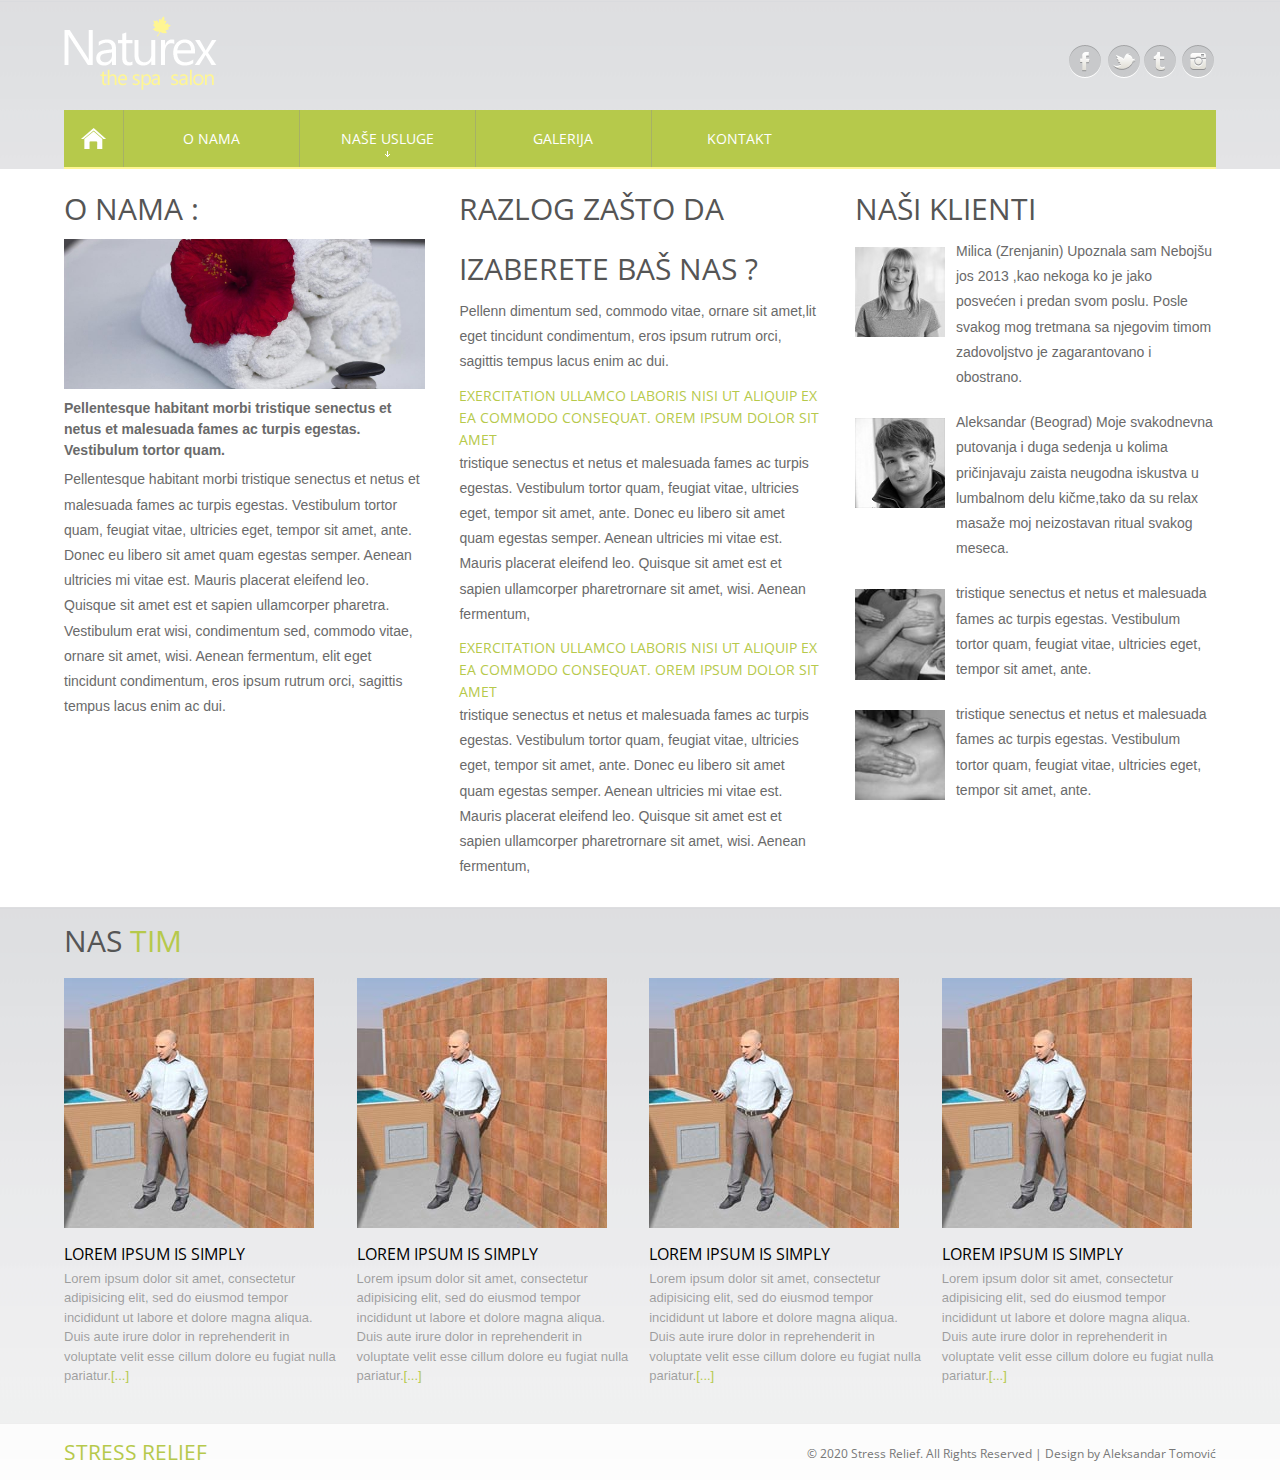
==== about.html @ c56e04c1 "ponovo" ====
<!DOCTYPE HTML>
<html>
	<head>
		<title>Stress Relief personal massager Nebo</title>
		<link href="css/style.css" rel="stylesheet" type="text/css"  media="all" />
		<link href='https://fonts.googleapis.com/css?family=Open+Sans' rel='stylesheet' type='text/css'>
		<link rel="stylesheet" href="css/superfish.css" media="screen">
		<script src="js/jquery.js"></script>
		<script src="js/superfish.js"></script>
		<script type="text/javascript" src="js/move-top.js"></script>
		<script type="text/javascript" src="js/jquery.easing.min.js"></script>
		<script>
		(function($){ //create closure so we can safely use $ as alias for jQuery
			$(document).ready(function(){
				// initialise plugin
				var example = $('#example').superfish({
					//add options here if required
				});
				// buttons to demonstrate Superfish's public methods
				$('.destroy').on('click', function(){
					example.superfish('destroy');
				});
				$('.init').on('click', function(){
					example.superfish();
				});
				$('.open').on('click', function(){
					example.children('li:first').superfish('show');
				});
				$('.close').on('click', function(){
					example.children('li:first').superfish('hide');
				});
			});
		})(jQuery);
		</script>
	</head>
	<body>
		<!---start-wrap---->
		<div class="wrap">
			<!---start-header---->
			<div class="header">
				<div class="logo">
					<a href="index.html"><img src="images/logo.png" title="Stress Relief" /></a>
				</div>
				<div class="top-social-icons">
					<ul>
						<li><a class="icon1" href="#"> </a></li>
						<li><a class="icon2" href="#"> </a></li>
						<li><a class="icon3" href="#"> </a></li>
						<li><a class="icon4" href="#"> </a></li>
					</ul>
				</div>
				<div class="clear"> </div>
			</div>
			<div class="clear"> </div>
			<!---End-header---->
			<!---start-top-nav---->
			<div class="top-nav">
						<ul class="sf-menu sf-menu2" id="example">
							<li  class="current home">
							<a href="index.html"></a>
						</li>
						<li class="active">
							<a href="about.html">O nama</a>
						</li>
						<li>
							<a class="direct" href="services.html">Naše usluge</a>
							<ul>
								<li>
									<a href="#">electronic</a>
								</li>
								<li class="current">
									<a href="#">typesetting</a>
									<ul>
										<li class="current"><a href="#">printin</a></li>
										<li><a href="#">typesetting</a></li>
										<li><a href="#">scrambled</a></li>
										<li><a href="#">specimen book</a></li>
										<li><a href="#">electronic typesetting</a></li>
									</ul>
								</li>
								<li>
									<a href="#">specimen book</a>
									<ul>
										<li><a href="#">scrambled</a></li>
										<li><a href="#">specimen book</a></li>
										<li><a href="#">electronic typesetting</a></li>
									</ul>
								</li>
								<li>
									<a href="#">scrambled</a>
									<ul>
										<li><a href="#">scrambled</a></li>
										<li><a href="#">specimen book</a></li>
										<li><a href="#">electronic typesetting</a></li>
									</ul>
								</li>
							</ul>
						</li>
						<li>
							<a href="gallery.html">Galerija</a>
						</li>
						<li>
							<a href="contact.html">Kontakt</a>
						</li>	
						<div class="clear"> </div>
					</ul>
					</div>
					<div class="clear"> </div>
				</div>
				<!---End-header---->
			</div>
			<!---start-content----->
			<div class="content">
				<!---start-about----->
				<div class="about">
					<div class="wrap">
				<div class="about-grids">
					<div class="about-grid">
						<h3>O nama :</h3>
						<a href="#"><img src="images/slider1.jpg" title="about"></a>
						<span>Pellentesque habitant morbi tristique senectus et netus et malesuada fames ac turpis egestas. Vestibulum tortor quam.</span>
						<p>Pellentesque habitant morbi tristique senectus et netus et malesuada fames ac turpis egestas. Vestibulum tortor quam, feugiat vitae, ultricies eget, tempor sit amet, ante. Donec eu libero sit amet quam egestas semper. Aenean ultricies mi vitae est. Mauris placerat eleifend leo. Quisque sit amet est et sapien ullamcorper pharetra. Vestibulum erat wisi, condimentum sed, commodo vitae, ornare sit amet, wisi. Aenean fermentum, elit eget tincidunt condimentum, eros ipsum rutrum orci, sagittis tempus lacus enim ac dui.</p>
						
					</div>
					<div class="about-grid center-grid1">
						<h3>Razlog zašto da izaberete baš nas ?</h3>
						<p>Pellenn dimentum sed, commodo vitae, ornare sit amet,lit eget tincidunt condimentum, eros ipsum rutrum orci, sagittis tempus lacus enim ac dui.</p>
						<label>exercitation ullamco laboris nisi ut aliquip ex ea commodo consequat. orem ipsum dolor sit amet</label>
						<p>tristique senectus et netus et malesuada fames ac turpis egestas. Vestibulum tortor quam, feugiat vitae, ultricies eget, tempor sit amet, ante. Donec eu libero sit amet quam egestas semper. Aenean ultricies mi vitae est. Mauris placerat eleifend leo. Quisque sit amet est et sapien ullamcorper pharetrornare sit amet, wisi. Aenean fermentum,</p>
						<label>exercitation ullamco laboris nisi ut aliquip ex ea commodo consequat. orem ipsum dolor sit amet</label>
						<p>tristique senectus et netus et malesuada fames ac turpis egestas. Vestibulum tortor quam, feugiat vitae, ultricies eget, tempor sit amet, ante. Donec eu libero sit amet quam egestas semper. Aenean ultricies mi vitae est. Mauris placerat eleifend leo. Quisque sit amet est et sapien ullamcorper pharetrornare sit amet, wisi. Aenean fermentum,</p>
					</div>
					<div class="about-grid last-grid1">
						<h3>Naši Klienti</h3>
						<div class="about-team">
							<div class="client">
								<div class="about-team-left">
									<a href="#"><img src="images/c4.jpg" title="client-name"></a>
								</div>
								<div class="about-team-right">
									<p>Milica (Zrenjanin) Upoznala sam Nebojšu jos 2013 ,kao nekoga ko je jako posvećen i predan svom poslu. Posle svakog mog tretmana sa njegovim timom zadovoljstvo je  zagarantovano i obostrano.</p>
								</div>
								<div class="clear"> </div>
							</div>
							<div class="client">
								<div class="about-team-left">
									<a href="#"><img src="images/c3.jpg" title="client-name"></a>
								</div>
								<div class="about-team-right">
									<p>Aleksandar (Beograd) Moje svakodnevna putovanja i duga sedenja u kolima pričinjavaju zaista neugodna iskustva u lumbalnom delu kičme,tako da su relax masaže moj neizostavan ritual svakog meseca.</p>
								</div>
								<div class="clear"> </div>
							</div>
							<div class="client">
								<div class="about-team-left">
									<a href="#"><img src="images/c1.jpg" title="client-name"></a>
								</div>
								<div class="about-team-right">
									<p>tristique senectus et netus et malesuada fames ac turpis egestas. Vestibulum tortor quam, feugiat vitae, ultricies eget, tempor sit amet, ante.</p>
								</div>
								<div class="clear"> </div>
							</div>
							<div class="client">
								<div class="about-team-left">
									<a href="#"><img src="images/c2.jpg" title="client-name"></a>
								</div>
								<div class="about-team-right">
									<p>tristique senectus et netus et malesuada fames ac turpis egestas. Vestibulum tortor quam, feugiat vitae, ultricies eget, tempor sit amet, ante.</p>
								</div>
								<div class="clear"> </div>
							</div>
						</div>
					</div>
					<div class="clear"> </div>
				</div>
			</div><br />
			<div class="ourteam">
				<div class="wrap">
			<h3>Nas<span> tim</span></h3>
									<div class="section group">
										<div class="grid_1_of_4 images_1_of_4">
											 <img src="images/team.jpg">
											 <h4>Lorem Ipsum is simply </h4>
											 <p>Lorem ipsum dolor sit amet, consectetur adipisicing elit, sed do eiusmod tempor incididunt ut labore et dolore magna aliqua. Duis aute irure dolor in reprehenderit in voluptate velit esse cillum dolore eu fugiat nulla pariatur.<a href="#">[...]</a></p>
										</div>
										<div class="grid_1_of_4 images_1_of_4">
											 <img src="images/team.jpg">
											 <h4>Lorem Ipsum is simply </h4>
											 <p>Lorem ipsum dolor sit amet, consectetur adipisicing elit, sed do eiusmod tempor incididunt ut labore et dolore magna aliqua. Duis aute irure dolor in reprehenderit in voluptate velit esse cillum dolore eu fugiat nulla pariatur.<a href="#">[...]</a></p>
										</div>
										<div class="grid_1_of_4 images_1_of_4">
											 <img src="images/team.jpg">
											 <h4>Lorem Ipsum is simply </h4>
											 <p>Lorem ipsum dolor sit amet, consectetur adipisicing elit, sed do eiusmod tempor incididunt ut labore et dolore magna aliqua. Duis aute irure dolor in reprehenderit in voluptate velit esse cillum dolore eu fugiat nulla pariatur.<a href="#">[...]</a></p>
										</div>
										<div class="grid_1_of_4 images_1_of_4">
											 <img src="images/team.jpg">
											 <h4>Lorem Ipsum is simply </h4>
											 <p>Lorem ipsum dolor sit amet, consectetur adipisicing elit, sed do eiusmod tempor incididunt ut labore et dolore magna aliqua. Duis aute irure dolor in reprehenderit in voluptate velit esse cillum dolore eu fugiat nulla pariatur.<a href="#">[...]</a></p>
										</div>
									</div>
								</div>						
			<!---end-about----->
			</div>
			</div>
			<!---End-content----->
		</div>
		</div>
		<!---start-footer----->
		<div class="footer">
			<div class="wrap">
				<div class="footer-left">
					<a href="index.html">STRESS RELIEF</a>
				</div>
				<div class="footer-right">
					<p>&copy; 2020 Stress Relief. All Rights Reserved | Design by Aleksandar Tomović</p>
					<script type="text/javascript">
							$(document).ready(function() {
								/*
								var defaults = {
						  			containerID: 'toTop', // fading element id
									containerHoverID: 'toTopHover', // fading element hover id
									scrollSpeed: 1200,
									easingType: 'linear' 
						 		};
								*/
								
								$().UItoTop({ easingType: 'easeOutQuart' });
								
							});
						</script>
   					 <a href="#" id="toTop" style="display: block;"><span id="toTopHover" style="opacity: 1;"></span></a>
				</div>
				<div class="clear"> </div>
			</div>
		</div>
		<!---End-footer----->
		<!---End-wrap---->
		
	</body>
</html>
---- css/style.css ----
/* reset */
html,body,div,span,applet,object,iframe,h1,h2,h3,h4,h5,h6,p,blockquote,pre,a,abbr,acronym,address,big,cite,code,del,dfn,em,img,ins,kbd,q,s,samp,small,strike,strong,sub,sup,tt,var,b,u,i,dl,dt,dd,ol,nav ul,nav li,fieldset,form,label,legend,table,caption,tbody,tfoot,thead,tr,th,td,article,aside,canvas,details,embed,figure,figcaption,footer,header,hgroup,menu,nav,output,ruby,section,summary,time,mark,audio,video{margin:0;padding:0;border:0;font-size:100%;font:inherit;vertical-align:baseline;}
article, aside, details, figcaption, figure,footer, header, hgroup, menu, nav, section {display: block;}
ol,ul{list-style:none;margin:0px;padding:0px;}
blockquote,q{quotes:none;}
blockquote:before,blockquote:after,q:before,q:after{content:'';content:none;}
table{border-collapse:collapse;border-spacing:0;}
/* start editing from here */
a{text-decoration:none;}
.txt-rt{text-align:right;}/* text align right */
.txt-lt{text-align:left;}/* text align left */
.txt-center{text-align:center;}/* text align center */
.float-rt{float:right;}/* float right */
.float-lt{float:left;}/* float left */
.clear{clear:both;}/* clear float */
.pos-relative{position:relative;}/* Position Relative */
.pos-absolute{position:absolute;}/* Position Absolute */
.vertical-base{	vertical-align:baseline;}/* vertical align baseline */
.vertical-top{	vertical-align:top;}/* vertical align top */
nav.vertical ul li{	display:block;}/* vertical menu */
nav.horizontal ul li{	display: inline-block;}/* horizontal menu */
img{max-width:100%;}
/*end reset*/
body{
	background: #ffffff url(../images/body-bg.gif) 0 0 repeat-x;
}
/*---start-wrap----*/
.wrap{
	width:70%;
	margin:0 auto
}
.logo{
	float:left;
	margin-top: 1em;
}
.top-social-icons{
	float:right;
	margin-top: 2.8em;
}
.top-social-icons ul li {
	display: inline-block;
}
.icon1{
	width: 34px;
	height: 33px;
	background: url(../images/sicoal-icons.png) -121px 0px no-repeat;
	display: inline-block;
	-webkit-transition: background 0.5s ease;
	-moz-transition: background 0.5s ease;
	-o-transition: background 0.5s ease;
	transition: background 0.5s ease;
}
.icon1:hover {
	background: url(../images/sicoal-icons.png) -121px -38px no-repeat;
}
.icon2{
	width: 34px;
	height: 33px;
	background: url(../images/sicoal-icons.png) -161px 0px no-repeat;
	display: inline-block;
	-webkit-transition: background 0.5s ease;
	-moz-transition: background 0.5s ease;
	-o-transition: background 0.5s ease;
	transition: background 0.5s ease;
}
.icon2:hover {
	background: url(../images/sicoal-icons.png) -161px -38px no-repeat;
}
.icon3{
	width: 34px;
	height: 33px;
	background: url(../images/sicoal-icons.png) -82px 0px no-repeat;
	display: inline-block;
	-webkit-transition: background 0.5s ease;
	-moz-transition: background 0.5s ease;
	-o-transition: background 0.5s ease;
	transition: background 0.5s ease;
}
.icon3:hover {
	background: url(../images/sicoal-icons.png) -82px -38px no-repeat;
}
.icon4{
	width: 34px;
	height: 33px;
	background: url(../images/sicoal-icons.png) -41px 0px no-repeat;
	display: inline-block;
	-webkit-transition: background 0.5s ease;
	-moz-transition: background 0.5s ease;
	-o-transition: background 0.5s ease;
	transition: background 0.5s ease;
}
.icon4:hover {
	background: url(../images/sicoal-icons.png) -41px -38px no-repeat;
}
.shadow{
	text-align:center;
}
/*---start-content----*/
.top-grid{
	width:31.33%;
	float:left;
	margin-right:2em;
	font-family: 'Open Sans', sans-serif;
	text-align:center;
}
.top-grid h2 span{
	font-weight:300;
	color:#555;
	display:block;
}
.top-grid h2{
	font-size:2em;
	text-transform:uppercase;
	font-weight:bold;
	font-weight:800;
	color:#B6C94B;
}
.top-grid p{
	color: #777;
	font-size: 0.79em;
	line-height: 1.5em;
	padding: 0.3em 0;
}
.last-grid{
	margin:0;
}
.icon01{
	width: 128px;
	height: 128px;
	background: url(../images/icon1.png) no-repeat #fff 50%;
	display: inline-block;
	-webkit-transition: background 0.5s ease;
	-moz-transition: background 0.5s ease;
	-o-transition: background 0.5s ease;
	transition: background 0.5s ease;
	border-radius: 50%;
}
.icon01:hover,.top-grid1:hover a{
	background: url(../images/icon1h.png) no-repeat #fff 50%;
}
.icon02{
	width: 128px;
	height: 128px;
	background: url(../images/icon2.png) no-repeat 50% #fff;
	display: inline-block;
	-webkit-transition: background 0.5s ease;
	-moz-transition: background 0.5s ease;
	-o-transition: background 0.5s ease;
	transition: background 0.5s ease;
	border-radius: 50%;
}
.icon02:hover,.top-grid2:hover a{
	background: url(../images/icon2h.png) no-repeat 50% #fff;
}
.icon03{
	width: 128px;
	height: 128px;
	background: url(../images/icon3.png) no-repeat 50% #fff;
	display: inline-block;
	-webkit-transition: background 0.5s ease;
	-moz-transition: background 0.5s ease;
	-o-transition: background 0.5s ease;
	transition: background 0.5s ease;
	border-radius: 50%;
}
.icon03:hover,.last-grid:hover a{
	background: url(../images/icon3h.png) no-repeat 50% #fff;
}
.top-grids {
	padding: 2em 0 3em 0;
}
/*---start-midgrids-----*/
.midgrids{
	position:relative;
}
.mid-grid1 {
   width: 100%;
	height: 100%;
   margin: 10px;
   float: left;
   overflow: hidden;
   position: relative;
   text-align: center;
   cursor: default;
}
.mid-grid1 .mask, .mid-grid1 .content {
   width: 100%;
	height: 100%;
   position: absolute;
   overflow: hidden;
   top: 0;
   left: 0;
}
.mid-grid1 img {
   display: block;
   position: relative;
}
.mid-grid1 a.info {
   background:url(../images/link.png) center no-repeat;
   display: inline-block;
   text-decoration: none;
   padding:0;
   text-indent:-9999px;
   width:20px;
   height:20px;
}

.effect .mask {
   opacity: 0;
   overflow:visible;
   border:100px solid rgba(0,0,0,0.7);
   -moz-box-sizing:border-box;
   -webkit-box-sizing:border-box;
   box-sizing:border-box;
   -webkit-transition: all 0.4s ease-in-out;
   -moz-transition: all 0.4s ease-in-out;
   -o-transition: all 0.4s ease-in-out;
   -ms-transition: all 0.4s ease-in-out;
   transition: all 0.4s ease-in-out;
}
.effect a.info {
   position:relative;
   top: -24px;
   opacity: 0;
   -webkit-transition: opacity 0.5s 0s ease-in-out;
   -moz-transition: opacity 0.5s 0s ease-in-out;
   -o-transition: opacity 0.5s 0s ease-in-out;
   -ms-transition: opacity 0.5s 0s ease-in-out;
   transition: opacity 0.5s 0s ease-in-out;
}
.effect:hover .mask {
   opacity: 1;
   border:100px solid rgba(0,0,0,0.7);
}
.effect:hover a.info {
	opacity:1;
	-moz-transition-delay: 0.3s;
	-webkit-transition-delay: 0.3s;
	-o-transition-delay: 0.3s;
	-ms-transition-delay: 0.3s;
	transition-delay: 0.3s;
}
.mid-grids-head-left h4{
	font-size: 2em;
	text-transform: uppercase;
	font-weight: bold;
	font-weight: 800;
	color: #B6C94B;
	font-family: 'Open Sans', sans-serif;
}
.mid-grids-head-left h4 span{
	font-weight: 300;
	color: #555;
	display: block;
}
.mid-grid1{
	width: 31.66%;
	float: left;
	margin-right: 0.8em;
}
.last-grid1{
	margin-right:0;
}
.mid-grids-head {
	margin-bottom: 0.8em;
}
.mid-grids {
	background: #fff;
	padding: 1.6em 0 2em 0;
}
/*---start-bottom-grid----*/
.bottom-grid-right{
	width: 54%;
	float: right;
	margin-top: 0.8em;
}
.bottom-grid-right1{
	width: 44%;
	float: right;
	margin-top: 0.8em;
}
.bottom-grid-right a{
	color: #fff;
	font-family: 'Open Sans', sans-serif;
	font-size: 0.875em;
	font-weight: normal;
	padding:10px 15px;
	text-transform: uppercase;
	background: #B6C94B;
	display: inline-block;
	margin: 1.6em 0;
	-webkit-transition: all 0.3s ease-out;
	-moz-transition: all 0.3s ease-out;
	-ms-transition: all 0.3s ease-out;
	-o-transition: all 0.3s ease-out;
	transition: all 0.3s ease-out;
}
.bottom-grid-right a:hover{
	background: #3D484E;
}
.bottom-grids{
	padding: 2em 0;
	background: #ffffff url(../images/body-bg.gif) 0 0 repeat-x;
}
.bottom-grid-left{
	float:left;
	width: 44%;
	margin-top: 0.8em;
}
.bottom-grid-left-grid-pic{
	float:left;
	width: 40%;
}
.bottom-grid-left-grid-info{
	float:right;
	width:56%;
}
.bottom-grid-left-grid-info h3{
	font-size: 12px;
	font-weight: 600;
	font-family: 'Open Sans', Arial, sans-serif;
	color:#555;
	text-transform: uppercase;
	letter-spacing: 1px;
}
.bottom-grid-right{
	float:right;
	width: 44%;
	margin-top: 0.8em;
}
.bottom-grid-right-grid-pic{
	float:right;
	width: 40%;
}
.bottom-grid-right-grid-info{
	float:left;
	width:56%;
}
.bottom-grid-right-grid-info h3{
	font-size: 12px;
	font-weight: 600;
	font-family: 'Open Sans', Arial, sans-serif;
	color:#555;
	text-transform: uppercase;
	letter-spacing: 1px;
}
.in-list li{
	display:inline-block;
}
.in-list li a{
	color:#B6C94B;
	font-family: 'Open Sans', Arial, sans-serif;
	font-size: 0.78em;
	padding: 0.5px;
	display: block;
	-webkit-transition: all 0.3s ease-out;
	-moz-transition: all 0.3s ease-out;
	-ms-transition: all 0.3s ease-out;
	-o-transition: all 0.3s ease-out;
	transition: all 0.3s ease-out;
}
.in-list li a:hover{
	color:#3D484E;
}
.in-list {
	padding: 0.3em 0;
}	
.bottom-grid-left-grid-info p{
	font-family: 'Open Sans', Arial, sans-serif;
	color: #999;
	font-size: 0.78em;
	line-height: 1.5em;
}
.bottom-grid-left-grid-info p a{
	color:#B6C94B;
	font-family: 'Open Sans', Arial, sans-serif;
	font-size: 0.78em;
	margin-left:3px;
}
.bottom-grid-left-grid {
	margin-bottom: 1.2em;
}
.bottom-grid-right-grid-info p{
	font-family: 'Open Sans', Arial, sans-serif;
	color: #999;
	font-size: 0.78em;
	line-height: 1.5em;
}
.bottom-grid-right-grid-info p a{
	color:#B6C94B;
	font-family: 'Open Sans', Arial, sans-serif;
	font-size: 0.78em;
	margin-left:3px;
}
.bottom-grid-right-grid {
	margin-bottom: 1.2em;
}
.all{
	color: #fff;
	font-family: 'Open Sans', sans-serif;
	font-size: 0.875em;
	font-weight: normal;
	padding: 10px 15px;
	text-transform: uppercase;
	background: #B6C94B;
	display: inline-block;
	margin: 1em 0;
	-webkit-transition: all 0.3s ease-out;
	-moz-transition: all 0.3s ease-out;
	-ms-transition: all 0.3s ease-out;
	-o-transition: all 0.3s ease-out;
	transition: all 0.3s ease-out;
}
.all:hover{
	background: #3D484E;
}
/*---End-wrap----*/
/*---start-footer----*/
.footer{
	font-family: 'Open Sans', sans-serif;
	font-size: 0.875em;
	color:#777;
	padding: 1em 0;
	border-top: 1px solid #eee;
}
.footer-left{
	float:left;
}
.footer-left a{
	color:#B6C94B;
	-webkit-transition: all 0.3s ease-out;
	-moz-transition: all 0.3s ease-out;
	-ms-transition: all 0.3s ease-out;
	-o-transition: all 0.3s ease-out;
	transition: all 0.3s ease-out;
	font-size:1.5em;
}
.footer-right{
	float:right;
	margin-top: 0.5em;
}
.footer-right p{
	font-family: 'Open Sans', sans-serif;
	font-size: 0.875em;
	color:#777;
}
.footer-right p a{
	color:#B6C94B;
	-webkit-transition: all 0.3s ease-out;
	-moz-transition: all 0.3s ease-out;
	-ms-transition: all 0.3s ease-out;
	-o-transition: all 0.3s ease-out;
	transition: all 0.3s ease-out;
}
.footer-right p a:hover{
	color:#777;
}
/*** move top **/
#toTop {
	display: none;
	text-decoration: none;
	position: fixed;
	bottom: 9px;
	right: 10px;
	overflow: hidden;
	width: 32px;
	height: 32px;
	border: none;
	text-indent: 100%;
	background: url(../images/top.png) no-repeat right top;
}
#toTopHover {
	width: 32px;
	height: 32px;
	display: block;
	overflow: hidden;
	float: right;
	opacity: 0;
	-moz-opacity: 0;
	filter: alpha(opacity=0);
}
#toTop:active, #toTop:focus {
	outline: none;
}
/*---start-about-----*/
/*----start-about-----*/
.about{
	background:#FFF;
}
.sf-menu2{
	border-bottom:none;
}
.about-grid{
	width: 31.33%;
	float: left;
}
.about-grid h3{
	font-family: 'Open Sans', sans-serif;
	font-size: 30px;
	font-weight: 400;
	line-height: 2em;
	margin: 0;
	text-transform: uppercase;
	color: #555;
}
.about-grid span{
	font-family: Arial, Helvetica, sans-serif;
	color: #6a6a6a;
	font-size: 0.875em;
	padding: 5px 0 1px 0;
	line-height: 1.5em;
	font-weight: bold;
	display: block;
}
.about-grid p{
	font-family: Arial, Helvetica, sans-serif;
	color: #6a6a6a;
	font-size: 0.875em;
	padding: 5px 0 10px 0;
	line-height: 1.8em;
}
.center-grid1 p{
	padding:0px 0px 10px 0px;
}
.center-grid1 label{
	font-family: 'Open Sans', sans-serif;
	font-size: 14px;
	line-height: 22px;
	text-transform: uppercase;
	color: #B6C94B;
	-webkit-transition: all 0.3s ease-out;
	-moz-transition: all 0.3s ease-out;
	-ms-transition: all 0.3s ease-out;
	-o-transition: all 0.3s ease-out;
	transition: all 0.3s ease-out;
	font-family: 'Open Sans', sans-serif;
	cursor:pointer;
}
.center-grid1{
	margin:0 3%;
}
.center-grid1 label:hover {
	color: #555;
}
.about-team-left{
	float:left;
	width:25%;
	margin-top: 0.5em;
}
.about-team-right{
	float:right;
	width: 72%;
}
.button1{
	color: #fff;
	font-family: 'Open Sans', sans-serif;
	font-size: 0.875em;
	font-weight: normal;
	padding: 10px 15px;
	text-transform: uppercase;
	background: #B6C94B;
	display: inline-block;
	margin: 1em 0;
	-webkit-transition: all 0.3s ease-out;
	-moz-transition: all 0.3s ease-out;
	-ms-transition: all 0.3s ease-out;
	-o-transition: all 0.3s ease-out;
	transition: all 0.3s ease-out;
}
.button1:hover{
	background: #3D484E;
}
.about-team-right p{
	font-family: Arial, Helvetica, sans-serif;
	color: #6a6a6a;
	font-size: 0.875em;
	padding: 0px 0 10px 0;
	line-height: 1.8em;
}
.client {
	padding-bottom: 10px;
}
.about-grids {
	padding: 10px 0px 0px 0px;
}
.about-team-left img {
	-webkit-filter: grayscale(100%);
	opacity: 5;
	transition: all 300ms!important;
	-webkit-transition: all 300ms!important;
	-moz-transition: all 300ms!important;
}
.about-team-left img:hover {
	opacity: 1;
	-webkit-filter: grayscale(0%);
	cursor: pointer;
}
/*---our team---*/
.ourteam h3{
	font-family: 'Open Sans', sans-serif;
	font-size: 30px;
	font-weight: 400;
	text-transform: uppercase;
	color: #555;
	padding: 13px 0 5px 0;
}
.ourteam h3 span{
	color:#B6C94B;
}
/*  GRID OF Four   ============================================================================= */
.section {
	clear: both;
	padding: 0px;
	margin: 0px;
}
.group:before,
.group:after {
    content:"";
    display:table;
}
.group:after {
    clear:both;
}
.group {
    zoom:1;
}
.grid_1_of_4{
	display: block;
	float:left;
	margin: 0% 0 1% 1.6%;
}
.grid_1_of_4:first-child { 
	margin-left: 0; 
} 
.images_1_of_4 {
	width: 23.8%;
	padding: 1% 0% 1.5% 0px;
}
.images_1_of_4  img{
	max-width:100%;
	display:block;
}
.images_1_of_4  h4{
	color: #000;
	font-family: 'Open Sans', sans-serif;
	font-size: 16px;
	padding: 15px 0px 0px 0px;
	text-transform:uppercase;
}
.images_1_of_4  p {
	font-size: 0.8125em;
	color: rgba(85, 85, 85, 0.53);
	line-height: 1.5em;
	font-family: "Helvetica Neue",Helvetica,Arial,sans-serif;
	padding: 4px 0px 8px 0px;	
}
.images_1_of_4  p a{
	color:#B6C94B;
}
.images_1_of_4  p a:hover{
	color:#797979;
}
.images_1_of_4 .button{
	margin-top:.3em;
	line-height:1.9em;
}
.images_1_of_4 .button a{
		padding:6px 10px;
		font-size:0.8em;
		font-family: Arial, "Helvetica Neue", "Helvetica", Tahoma, Verdana, sans-serif;
		border: 1px solid rgba(0,0,0,0.1);
  		box-shadow: inset 0 1px 0 rgba(255,255,255,0.7);
        background        : #3f4040;       
        color             : #fff;
        text-shadow       : 0 1px 0 rgba(0, 0, 0, 0.4); 
        -webkit-box-shadow: 0 1px rgba(255, 255, 255, 0.2) inset, 0 2px 2px -1px rgba(0, 0, 0, 0.3);
		-moz-box-shadow: 0 1px rgba(255,255,255,0.2) inset, 0 2px 2px -1px rgba(0,0,0,0.3);
		box-shadow: 0 1px rgba(255, 255, 255, 0.2) inset, 0 2px 2px -1px rgba(0, 0, 0, 0.3);
		-moz-border-radius: 3px;
		-webkit-border-radius: 3px;
		border-radius: 3px;
}
.images_1_of_4 .button a:hover{
	    border: 1px solid #303030;
        background: #525252;
        text-decoration:none;
}
.ourteam {
	background: #ffffff url(../images/body-bg.gif) 0 0 repeat-x;
}
/***** Media Quries *****/
@media only screen and (max-width: 1024px) {
	.wrap{
		width:90%;
	}	
}
/*  GO FULL WIDTH AT LESS THAN 640 PIXELS */
@media only screen and (max-width: 640px) {
	
	.wrap{
		width:95%;
	}
	.grid_1_of_4{ 
		margin: 2% 0 2% 0%;
	}	
	.images_1_of_4 {
		width:94%;
		padding:3%;
	}
}

/*  GO FULL WIDTH AT LESS THAN 480 PIXELS */
@media only screen and (max-width: 480px) {
	
	.wrap{
		width:95%;
	}
	.grid_1_of_4{ 
		margin: 2% 0 2% 0%;
	}	
	.images_1_of_4 {
		width:92%;
		padding:4%;
	}
}
/*---start-services-----*/
/*---services----*/
.service-content h3{
	font-family: 'Open Sans', sans-serif;
	font-size: 30px;
	font-weight: 400;
	line-height: 2em;
	margin: 0;
	text-transform: uppercase;
	color: #555;
}
.service-content ul li{
	display: block;
}
.service-content ul li span{
	width: 5%;
	float: left;
	font-size: 3em;
	color: #555;
	font-family: 'Open Sans', sans-serif;
}
.service-content ul li p{
	font-family: Arial, Helvetica, sans-serif;
	color: #6a6a6a;
	font-size: 0.875em;
	padding: 5px 0 10px 0;
	line-height: 1.8em;
}
.service-content ul li p a{
	font-size: 1.2em;
	color: #555;
	font-family: 'Open Sans', sans-serif;
	display: block;
}
.service-content{
	float:left;
	width: 74.5%;
}
.service-content ul{
	padding-bottom:5px;
}
.services-sidebar{
	float:right;
	width:23%;
}
.services-sidebar h3{
	font-family: 'Open Sans', sans-serif;
	font-size: 30px;
	font-weight: 400;
	line-height: 2em;
	margin: 0;
	text-transform: uppercase;
	color: #555;
}
.services-sidebar ul li a{
	display: block;
	font-family: 'Open Sans', sans-serif;
	font-size: 1em;
	color: #555;
	padding: 2px 0px 5px 0px;
	transition: 0.5s ease;
	-o-transition: 0.5s ease;
	-webkit-transition: 0.5s ease;
}
.services-sidebar ul li a:hover{
	color: #B6C94B;
}
.services-sidebar ul li {
	border-bottom: 1px dashed rgba(192, 192, 192, 0.33);
	background: url(../images/marker.png) 0 15px no-repeat;
	padding: 9px 13px 8px 23px;
}
.services {
	padding-top: 10px;
	background:#fff;
	padding-bottom: 2em;
}
/*---start-gallery-----*/
.gallery1{
	min-height:800px;
	padding-bottom: 4em;
	background: #fff;
}
.gallery1 h1{
	font-family: 'Open Sans', sans-serif;
	font-size: 30px;
	font-weight: 400;
	margin: 0;
	text-transform: uppercase;
	color: #555;
	padding-top: 10px;
}
.gallery1 h1 span{
	color:#B6C94B;
	margin-left:0.2em;
}
.b-wrapper {
    position: absolute;
    width: 100%;
    height: 100%;
    top: 0;
    left: 0;
    text-align: center;
    color: #ffffff;
    overflow: hidden;
}
.b-wrapper:hover {
    transition: 0.5s all;
    -webkit-transition: 0.5s all;
    -o-transition: 0.5s all;
    -moz-transition: 0.5s all;
    -ms-transition: 0.5s all;
}
.tab_img {
    position: relative;
    padding: 15px 0;
}
/*-----------------------------------------------------------------------------------*/
/*	Animation effects
/*-----------------------------------------------------------------------------------*/
.b-animate-go{
	text-decoration:none;
}
.b-animate{
	transition: all 0.5s;
	-moz-transition: all 0.5s;
	-ms-transition: all 0.5s;
	-o-transition: all 0.5s;
	-webkit-transition: all 0.5s;
	visibility: hidden;
	font-size:1.1em;
	font-weight:700;
}
.b-animate img{
	margin-top:16%;
	display: -webkit-inline-box;
}
/* lt-ie9 */
.b-animate-go:hover .b-animate{
	visibility:visible;
}
.b-from-left{
	position:relative;
	left:-100%;
}
.b-animate-go:hover .b-from-left{
	left:0;
}
span.m_4{
	font-size:14px;
	font-weight:400;
}
p.m_5 {
	margin: 2% auto 5%;
	width: 70%;
	color: #283A47;
	font-size: 1.1em;
	font-weight: 600;
	line-height: 1.5em;
	text-align: center;
}
.portfolio img {
	top: 0px !important;
	max-width:100%;
	position: relative;
	-webkit-filter: grayscale(100%);
    opacity: 5;
}
.portfolio .label {
	position: absolute;
	width: 100%;
	height:40px;
	bottom:-40px;
}
.portfolio .label-bg {
	background: #EA6060;
	width: 100%;
	height:100%;
	position: absolute;
	top:0;
	left:0;
}
.portfolio .label-text {
	color:#fff;
	position: relative;
	z-index:500;
	padding:5px 8px;
}
.portfolio .text-category {
	display:block;
	font-size: 20px;
	text-transform:uppercase;
}
a.popup-with-zoom-anim img {
	
}
.img {
	border: 1px solid #555;
	display: inline-block;
	padding: 10px 13px;
	border-radius: 10px;
	-webkit-border-radius: 10px;
	-moz-border-radius: 10px;
	-o-border-radius: 10px;
	-webkit-transition: all 1s ease;
	-moz-transition: all 1s ease;
	-o-transition: all 1s ease;
	transition: all 1s ease;
}
.img:hover {
	border: 1px solid #DB5941
}
/******** SAP ************/
.sap_tabs{
	clear:both;
	padding: 0em 0 2em;
}
.tab_box{
	background:#fd926d;
	padding: 2em;
}
.top1{
	margin-top: 2%;
}
.resp-tabs-list {
    list-style: none;
    padding: 1.5em 0px 1.5em;
    margin: 0 auto;
	text-align: right;
}
.resp-tab-item {
    color: #fff;
    cursor: pointer;
    padding: 10px 15px;
    display: inline-block;
    text-align: center;
    list-style: none;
    outline: none;
    -webkit-transition: all 0.3s ease-out;
    -moz-transition: all 0.3s ease-out;
    -ms-transition: all 0.3s ease-out;
    -o-transition: all 0.3s ease-out;
    transition: all 0.3s ease-out;
    text-transform: uppercase;
    margin-left: 0.5em;
	font-family: 'Open Sans', sans-serif;
	background:#B6C94B;
    font-size: 0.875em;
    font-weight: 400;
}
.resp-tab-active {
    background: #555;
    text-shadow: none;
    color: #fff;
}
.resp-tabs-container {
	padding: 0px;
	clear: left;
	
}
h2.resp-accordion {
	cursor: pointer;
	padding: 5px;
	display: none;
}
.resp-tab-content {
	display: none;
}
.resp-content-active, .resp-accordion-active {
   display: block;
}
.img-top {
    position: relative;
    float: left;
    width: 22.29%;
    padding: 0 15px;
}
.link-top{
	position: absolute;
 top: 0%;
  text-align: center;
  width: 90%;
  background: rgba(0, 0, 0, 0.49);
  height: 100%;
  padding: 5em 0 0;
  display: none;
}
i.link {
  background: url(../images/eye.png)no-repeat 0px 0px;
  width: 35px;
  height: 27px;
  display: inline-block;
}
.img-top:hover .link-top{
	display: block;
}
/* Self Clearing Goodness */
.container:after { content: "\0020"; display: block; height: 0; clear: both; visibility: hidden; }

.clearfix:before,
.clearfix:after,
.row:before,
.row:after {
  content: '\0020';
  display: block;
  overflow: hidden;
  visibility: hidden;
  width: 0;
  height: 0; }
.row:after,
.clearfix:after {
  clear: both; }
.row,
.clearfix {
  zoom: 1; }

.clear {
  clear: both;
  display: block;
  overflow: hidden;
  visibility: hidden;
  width: 0;
  height: 0;
}
/*---start-contact----*/
.contact h1{
	font-family: 'Open Sans', sans-serif;
	font-size: 30px;
	font-weight: 400;
	margin: 0;
	text-transform: uppercase;
	color: #555;
	padding-top: 10px;
}
.contact h1 span{
	color:#B6C94B;
}
.contact{
	padding-bottom:3em;
	background: #fff;
}
.section {
	clear: both;
	padding: 0px;
	margin: 0px;
}
.group:before,
.group:after {
    content:"";
    display:table;
}
.group:after {
    clear:both;
}
.group {
    zoom:1;
}
.col{
	display: block;
	float:left;
	margin: 1% 0 1% 1.6%;
}
.col:first-child{
	margin-left:0;
}	
.span_2_of_3 {
	width: 63.1%;
	padding:1.5%; 
}
.span_1_of_3 {
	width: 29.2%;
	padding: 0 1.5% 1.5% 0;
}
.span_2_of_3  h3,
.span_1_of_3  h3 {
	font-family: 'Open Sans', sans-serif;
	font-size: 1.5em;
	color: #3e454d
	 text-transform: uppercase;
	padding: 0.5em 0 1em 0;
	text-transform: uppercase;
	color:#555;
}
.contact-form{
	position:relative;
	padding-bottom:30px;
}
.contact-form div{
	padding:5px 0;
}
.contact-form span{
	display:block;
	font-size: 0.875em;
	color: #3e454d;
	padding-bottom:5px;
	font-family: 'Open Sans', sans-serif;
}
.contact-form input[type="text"],.contact-form textarea{
		    padding:8px;
			display:block;
			width:98%;
			border: none;
			outline:none;
			color:#3e454d
			font-size:0.8125em;
			font-family:Arial, Helvetica, sans-serif;
			border: 1px solid rgba(192, 192, 192, 0.41);
			-webkit-appearance:none;
}
.contact-form textarea{
		resize:none;
		height:120px;		
}
.contact-form input[type="submit"]{
	color: #fff;
	font-family: 'Open Sans', sans-serif;
	font-size: 0.875em;
	font-weight: normal;
	padding: 10px 15px;
	text-transform: uppercase;
	background: #B6C94B;
	display: inline-block;
	-webkit-transition: all 0.3s ease-out;
	-moz-transition: all 0.3s ease-out;
	-ms-transition: all 0.3s ease-out;
	-o-transition: all 0.3s ease-out;
	transition: all 0.3s ease-out;
	cursor: pointer;
	margin-left: 0.5em;
	border:none;
}
.contact-form input[type="submit"]:hover{
	background: #555;
	color: #fff;
}
.contact-form input[type="submit"]:active{
	background: #555;
		color: #fff;
}
.company_address{
}
.company_address p{
	font-size: 0.875em;
	color: #6a6a6a;
	line-height: 1.8em;
	font-family: Arial, Helvetica, sans-serif;
}
.company_address p a{
	text-decoration:underline;
	color:#454545;
	cursor:pointer;
}
.map{
	margin-bottom:15px;
}

/***** Media Quries *****/

@media only screen and (max-width: 1024px) {
	.wrap{
		width:95%;
	}	
}
/*  GO FULL WIDTH AT LESS THAN 800 PIXELS */

@media only screen and (max-width: 800px) {
	.wrap{
		width:95%;
	}
	.span_2_of_3 {
		width:94%;
		padding:3%; 
	}
	.col{ 
		margin: 1% 0 1% 0%;
	}
	.span_1_of_3 {
		width:94%;
		padding:3%; 
	}
}

/*  GO FULL WIDTH AT LESS THAN 640 PIXELS */

@media only screen and (max-width: 640px) and (min-width: 480px) {
	.wrap{
		width:95%;
	}
	.span_2_of_3 {
		width:94%;
		padding:3%; 
	}
	.col{ 
		margin: 1% 0 1% 0%;
	}
	.span_1_of_3 {
		width:94%;
		padding:3%; 
	}
   
   .contact-form input[type="text"],.contact-form textarea{
		width:97%;
	}
}
/*  GO FULL WIDTH AT LESS THAN 480 PIXELS */

@media only screen and (max-width: 480px) {
	.wrap{
		width:95%;
	}
	.span_2_of_3 {
		width:90%;
		padding:5%; 
	}
	.col { 
		margin: 1% 0 1% 0%;
	}
	.span_1_of_3 {
		width:90%;
		padding:5%; 
	}
	.contact-form input[type="text"],.contact-form textarea{
		width:92%;
	}
}
/*----responsive-design-----*/

@media only screen and (max-width: 1440px){
	.wrap{
		width:90%;
	}
}
@media only screen and (max-width: 1366px){
	.wrap{
		width:90%;
	}
}
@media only screen and (max-width: 1280px){
	.wrap{
		width:90%;
	}
	.top-grid {
		width: 31%;
	}
}
@media only screen and (max-width: 1024px){
	.wrap{
		width:90%;
	}
	.top-grid {
		width: 30%;
	}
	.mid-grid1 {
		width: 31%;
	}
	.effect a.info {
		top: -39px;
	}
	.service-content ul li span {
		width: 7%;
		height:100px;
	}
	.services-sidebar ul li a {
		font-size: 0.875em;
	}
}
@media(max-width:1080px){
	
}
@media(max-width:1050px){
	
}
@media(max-width:991px){
	
}
@media(max-width:900px){
	.about-grid h3{
		font-size: 25px;
	}
	.img-top {
		width:21%;
	}
}
@media(max-width:800px){
	.wrap {
		width: 95%;
	}
	.sf-menu > li > a{
		width: 132px!important;
	}
	.mid-grid1 {
		width: 46%;
	}
	.bottom-grid-left {
		width: 100%;
	}
	.bottom-grid-right {
		width: 70%;
		float:left;
		width: 100%;
	}
	.img-top {
		width: 20%;
	}
}
@media only screen and (max-width: 768px) {
	.wrap{
		width:90%;
	}
	.top-grid {
		width: 30%;
	}
	.mid-grid1 {
		width: 30%;
	}
	.effect a.info {
		top: -56px;
	}
	.service-content ul li span {
		width: 9%;
		height:100px;
	}
	.services-sidebar ul li a {
		font-size: 0.875em;
	}
	.top-grid h2 {
		font-size: 1.5em;
	}
	.mid-grids-head-left h4 {
		font-size: 1.5em;
	}
	.bottom-grid-left {
		float:none;
		width:100%;
	}
	.images_1_of_4 {
		width: 100%;
	}
	.about-grid h3 {
		font-size: 21px;
	}
	.about-grid {
		width:100%;
		float:none;
		margin: 0;
	}
	.about-team-left {
		width: 15%;
	}
	.about-team-right {
		width: 82%;
	}
	.service-content h3 {
		font-size: 21px;
	}
	.services-sidebar h3 {
		font-size: 21px;
	}
	.ourteam h3 {
		font-size:21px;
	}
	#filters li span {
		padding: 10px;
		font-size:0.8em;
	}
	.gallery1 h1 {
		font-size: 21px;
		padding: 10px 0;
	}
	.gallery1 {
		min-height:450px;
		padding-bottom: 0em;
	}
	.contact h1 {
		font-size:21px;
	}
	.span_2_of_3 h3, .span_1_of_3 h3 {
		font-size: 1em;
	}
	.contact-form input[type="submit"] {
		margin-left:0;
	}
	.service-content {
		float: left;
		width: 100%;
	}
	.services-sidebar {
		float: left;
		width: 100%;
	}
	.camera_caption {
       width: 70%;
    }
	.top-grid {
		width: 100%;
	}
	.mid-grid1 {
		width: 100%;
	}
	.img-top {
    padding: 0 9px;
}
	.resp-tab-item {
		padding: 8px 8px;
	}
	.tab_img {
		padding: 9px 0;
	}
}
@media(max-width:736px){
	.sf-menu > li > a {
		width: 124px!important;
	}
}
@media(max-width:667px){
	.sf-menu > li > a {
		width: 112px!important;
	}
}
@media(max-width:640px){
	.resp-tab-item {
		padding: 3px 7px;
		margin: 0 1px;
		font-size: 0.75em;
	}
	.img-top {
		padding: 0 7px;
	}
	.tab_img {
		padding: 5px 0;
	}
	.resp-tabs-list {
		padding: 1em 0px 1em;
	}
	.sf-menu > li > a {
		width: 112px!important;
	}
}
@media(max-width:568px){
	.sf-menu > li > a {
		width: 90px!important;
	}
	.camera_caption {
        width: 100%!important;
		left: 0%;
	}
	
}
@media(max-width:480px){
	.resp-tab-item {
		padding: 4px 3px;
		font-size: 0.65em;
	}
	#portfoliolist .portfolio {
		width: 46.8%;
	}
	.img-top {
		padding: 5px 7px;
	}
	.tab_img {
		padding: 0px 0;
	}
	.gallery1 {
		padding-bottom: 0em;
	}
	.sf-menu > li > a {
		width: 60px!important;
	}
}
@media(max-width:384px){
		.sf-menu > li{
			float:none!important;
			display: block;
			position: relative;
		}
		.sf-menu > li > a {
			width: 100%!important;
	}
}
@media(max-width:320px){
	.resp-tab-item {
		font-size: 0.7em;
		padding: 4px 11px;
		margin: 4px 2px;
	}
	.img-top {
		padding: 2px 4px;
	}
	.top-social-icons {
		float: left;
		margin: 0.8em;
	}
	.camera_caption > div {
		 padding: 10px 20px; 
	}
	.sf-menu > li > a {
		width: 50px!important;
		height: 57px;
		font-size: 11px;
	}
	.service-content ul li span {
		width: 100%;
	}
	.bottom-grid-left-grid-pic {
		width: 100%;
	}
	.bottom-grid-left-grid-info {
		width: 100%;
	}
}
---- css/superfish.css ----
nav { 
	display: block;
	z-index: 11;
	padding-bottom: 57px;
}

.sf-menu {background: #B6C94B;margin-top: 1em;border-bottom: 2px solid #FFF691;}
.sf-menu > li > span {display: block; position: relative;}
.sf-menu ul {position:absolute;top:-999px; display:none; }/*offset of submenus need to match (see below)*/
.sf-menu li { padding-left:0px; position:relative; background: none;}
	.sf-menu a {
		display: block;
		font-family: 'Open Sans', sans-serif;
		font-size: 12px;
		line-height: 16px;
		color: #ffffff;
		text-transform: uppercase;
	}
		.sf-menu a:hover {text-decoration: none;}
		.sf-menu li:hover span {color:#1b1b1b;}

/*================================>> 1 Level <<========================================*/

li.sfHover {position: relative;}
.sf-menu > li > a {
	display: block;
	height: 57px;
	width: 174px;
	text-align: center;
	vertical-align: middle;
	color: #ffffff;
	text-transform: capitalize;
	font-size: 14px;
	border-left: 1px solid rgba(143, 143, 143, 0.4);
	border-right: 1px solid #B6C94B;
	line-height: 57px;
	text-transform: uppercase;
	-moz-transition: all 0.3s ease-out;
	-o-transition: all 0.3s ease-out;
	-webkit-transition: all 0.3s ease-out;
	transition: all 0.3s ease;
	z-index: 100;
}
.sf-menu > li.home > a { width: 58px; background: url(../images/home.png) center center no-repeat; border-left: none;}
.sf-menu > li.home > a > span { display: none;}
.sf-menu > li:first-child > a {	border-left: 0px;}
.sf-menu > li {
	display: block;
	position: relative;
	float: left;
	background: #B6C94B;
     -moz-transition: background 0.3s ease-out;
    -o-transition: background 0.3s ease-out;
    -webkit-transition: background 0.3s ease-out;
   	transition: background 0.3s ease;
}

	.sf-menu > li:hover > a, 
	.sf-menu > li.current > a, 
	.sf-menu > li.sfHover > a,
	.sf-menu > li:hover > span, 
	.sf-menu > li.current > span, 
	.sf-menu > li.sfHover > span {
		color: #ffffff;
	}
	.sf-menu > li.current,
	.sf-menu > li:hover {
		background: #B6C94B;
		-moz-transition: all 0.3s ease-out;
	    -o-transition: all 0.3s ease-out;
	    -webkit-transition: all 0.3s ease-out;
		transition: all 0.3s ease;
	}
	.direct{
		background: #B6C94B url(../images/subindicator1.png) 50% 80% no-repeat;
	}
	}
	.sf-menu > li.current:hover{
		background: #B6C94B;
	}
.sf-menu li span {
	position: absolute;
}

.sf-menu > li > a > .sf-sub-indicator {
	display: block;
	height: 0px;
	width: 0px;
	left: 50%;
	margin-left: -3px;	
	top: 41px;
	-moz-transition: top 0.3s ease-out;
    -o-transition: top 0.3s ease-out;
    -webkit-transition: top 0.3s ease-out;
	text-indent: -1000px;
	overflow: hidden;
	border: 6px solid;
	border-color: #fff transparent transparent transparent;
	-webkit-box-shadow: none;
	-moz-box-shadow: none;
	box-shadow: none !important;
	outline: none;
	outline: none;
	outline: none;
}
.sf-menu > li.sfHover > a > .sf-sub-indicator {
	top: 58px;
	z-index: 100;
}

/*================================>> 2 Level <<========================================*/
.sf-menu > li > ul, 
.sf-menu > li.sfHover > ul {
	top: 57px;
	width: 100%;
	z-index:99;
	background: #B6C94B;
	text-align: center;
	padding-top: 5px;
	padding-bottom: 10px;
	margin-left: 0px;
}
.sf-menu > li.home > ul, 
.sf-menu > li.sfHover.home > ul {width: 178px;}

.sf-menu > li > ul > li {height: auto; border: none; margin: 0; padding: 0;}

.sf-menu > li > ul > li > a {
	display: block;
	padding: 6px 0 6px 0px;
}
.sf-menu li li a:hover, 
.sf-menu li.sfHover li.sfHover > a,
.sf-menu li.sfHover li.sfHover span { 
	background: #4d555e;
}

.sf-menu li li.sfHover {
	background: inherit;
}

	.sf-menu > li > ul .sf-sub-indicator {line-height: 17px;}

.sf-menu > li > ul .sf-sub-indicator {
	width: 0;
	height: 0;
	border: 6px solid;
	border-color: transparent transparent transparent #fff;
	text-indent: -1000px;
	overflow: hidden;
}
/*================================>> 3 Level <<========================================*/

.sf-menu li li ul {
	left: 187px;
	width:150px;
	top: -3px;
	left: 181px;
	z-index:99;
	background: #3a4047;
	position: absolute;
	padding-top: 26px;
	padding-bottom: 25px;
	text-align: center;
}

.sf-menu li li ul:after { 
	position: absolute;
	content: "";
	top: 12px;
	left: -10px;
	width: 0;
	height: 0;
	border: 5px solid;
	border-color: transparent #4c555d transparent transparent;
}

.sf-menu li li li {height: auto; border: none; margin: 0;}
.sf-menu li li li a {
	display: block;
	padding: 6px 0 6px 0px;
	color: #ffffff;
}
.sf-menu li li li:first-child > a {
	border: none;
}
.sf-menu li li li a:hover {	color: #ffffff; background: #B6C94B;}
.sf-menu > li > li.sfHover > span {
}

.sf-menu > li > ul > li > a > span { top: 8px; right: 6px;}
@media(max-width:768px){ 
	.sf-menu > li > a {
		width: 152px;
	}
}
@media(max-width:640px){ 
	.sf-menu > li > a {
		width: 122px;
	}
}
@media(max-width:480px){ 
	.sf-menu > li > a {
    width: 93px;
}
}
@media(max-width:320px){ 
.sf-menu > li > a {
    width: 59px;
    height: 45px;
    font-size: 11px;
}
.sf-menu > li.home > a {
    width: 40px;
}	
}
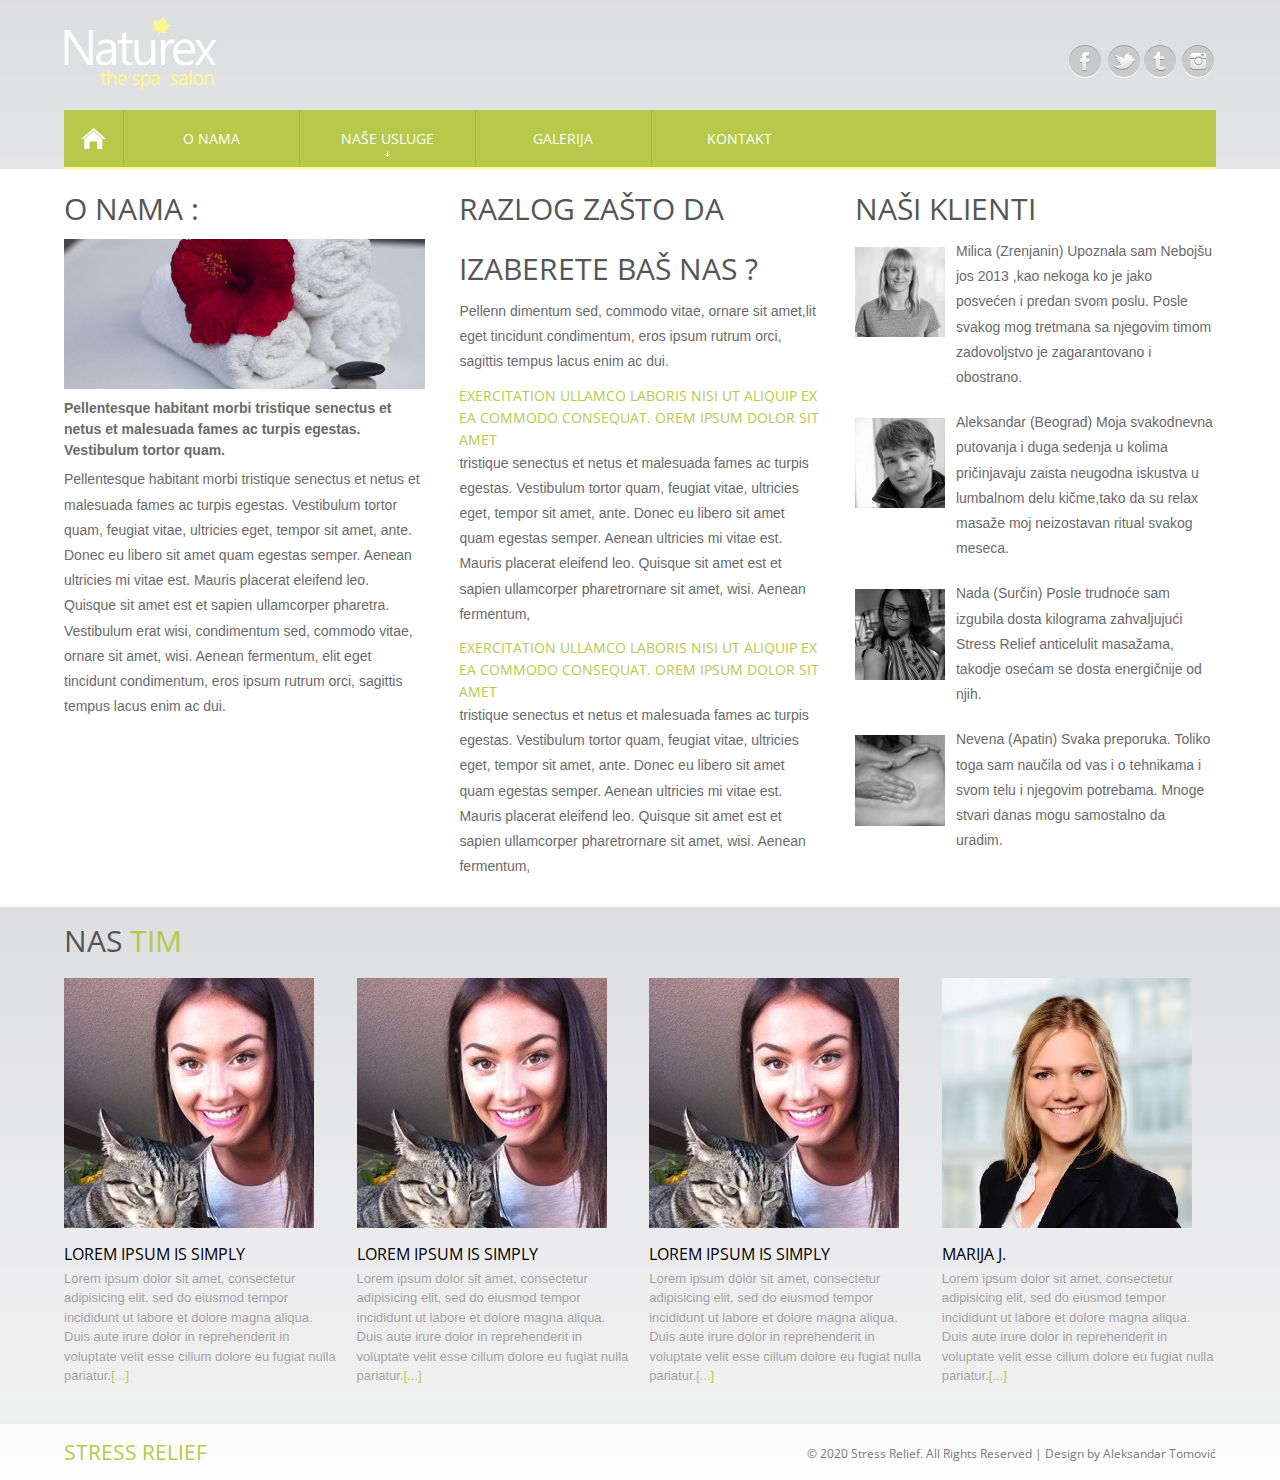
==== commit c06b9a97: "jos fotki" ====
--- a/about.html
+++ b/about.html
@@ -135,7 +135,7 @@
 						<div class="about-team">
 							<div class="client">
 								<div class="about-team-left">
-									<a href="#"><img src="images/c4.jpg" title="client-name"></a>
+									<a href="#"><img src="images/c4.jpg" title="Milica"></a>
 								</div>
 								<div class="about-team-right">
 									<p>Milica (Zrenjanin) Upoznala sam Nebojšu jos 2013 ,kao nekoga ko je jako posvećen i predan svom poslu. Posle svakog mog tretmana sa njegovim timom zadovoljstvo je  zagarantovano i obostrano.</p>
@@ -144,28 +144,28 @@
 							</div>
 							<div class="client">
 								<div class="about-team-left">
-									<a href="#"><img src="images/c3.jpg" title="client-name"></a>
-								</div>
-								<div class="about-team-right">
-									<p>Aleksandar (Beograd) Moje svakodnevna putovanja i duga sedenja u kolima pričinjavaju zaista neugodna iskustva u lumbalnom delu kičme,tako da su relax masaže moj neizostavan ritual svakog meseca.</p>
-								</div>
-								<div class="clear"> </div>
-							</div>
-							<div class="client">
-								<div class="about-team-left">
-									<a href="#"><img src="images/c1.jpg" title="client-name"></a>
-								</div>
-								<div class="about-team-right">
-									<p>tristique senectus et netus et malesuada fames ac turpis egestas. Vestibulum tortor quam, feugiat vitae, ultricies eget, tempor sit amet, ante.</p>
-								</div>
-								<div class="clear"> </div>
-							</div>
-							<div class="client">
-								<div class="about-team-left">
-									<a href="#"><img src="images/c2.jpg" title="client-name"></a>
-								</div>
-								<div class="about-team-right">
-									<p>tristique senectus et netus et malesuada fames ac turpis egestas. Vestibulum tortor quam, feugiat vitae, ultricies eget, tempor sit amet, ante.</p>
+									<a href="#"><img src="images/c3.jpg" title="Aleksandar"></a>
+								</div>
+								<div class="about-team-right">
+									<p>Aleksandar (Beograd) Moja svakodnevna putovanja i duga sedenja u kolima pričinjavaju zaista neugodna iskustva u lumbalnom delu kičme,tako da su relax masaže moj neizostavan ritual svakog meseca.</p>
+								</div>
+								<div class="clear"> </div>
+							</div>
+							<div class="client">
+								<div class="about-team-left">
+									<a href="#"><img src="images/c5.jpg" title="Nada"></a>
+								</div>
+								<div class="about-team-right">
+									<p>Nada (Surčin) Posle trudnoće sam izgubila dosta kilograma zahvaljujući Stress Relief anticelulit masažama, takodje osećam se dosta energičnije od njih.</p>
+								</div>
+								<div class="clear"> </div>
+							</div>
+							<div class="client">
+								<div class="about-team-left">
+									<a href="#"><img src="images/c2.jpg" title="Nevena"></a>
+								</div>
+								<div class="about-team-right">
+									<p>Nevena (Apatin) Svaka preporuka. Toliko toga sam naučila od vas i o tehnikama i svom telu i njegovim potrebama. Mnoge stvari danas mogu samostalno da uradim.</p>
 								</div>
 								<div class="clear"> </div>
 							</div>
@@ -194,8 +194,8 @@
 											 <p>Lorem ipsum dolor sit amet, consectetur adipisicing elit, sed do eiusmod tempor incididunt ut labore et dolore magna aliqua. Duis aute irure dolor in reprehenderit in voluptate velit esse cillum dolore eu fugiat nulla pariatur.<a href="#">[...]</a></p>
 										</div>
 										<div class="grid_1_of_4 images_1_of_4">
-											 <img src="images/team.jpg">
-											 <h4>Lorem Ipsum is simply </h4>
+											 <img src="images/team1.jpg">
+											 <h4>Marija J. </h4>
 											 <p>Lorem ipsum dolor sit amet, consectetur adipisicing elit, sed do eiusmod tempor incididunt ut labore et dolore magna aliqua. Duis aute irure dolor in reprehenderit in voluptate velit esse cillum dolore eu fugiat nulla pariatur.<a href="#">[...]</a></p>
 										</div>
 									</div>
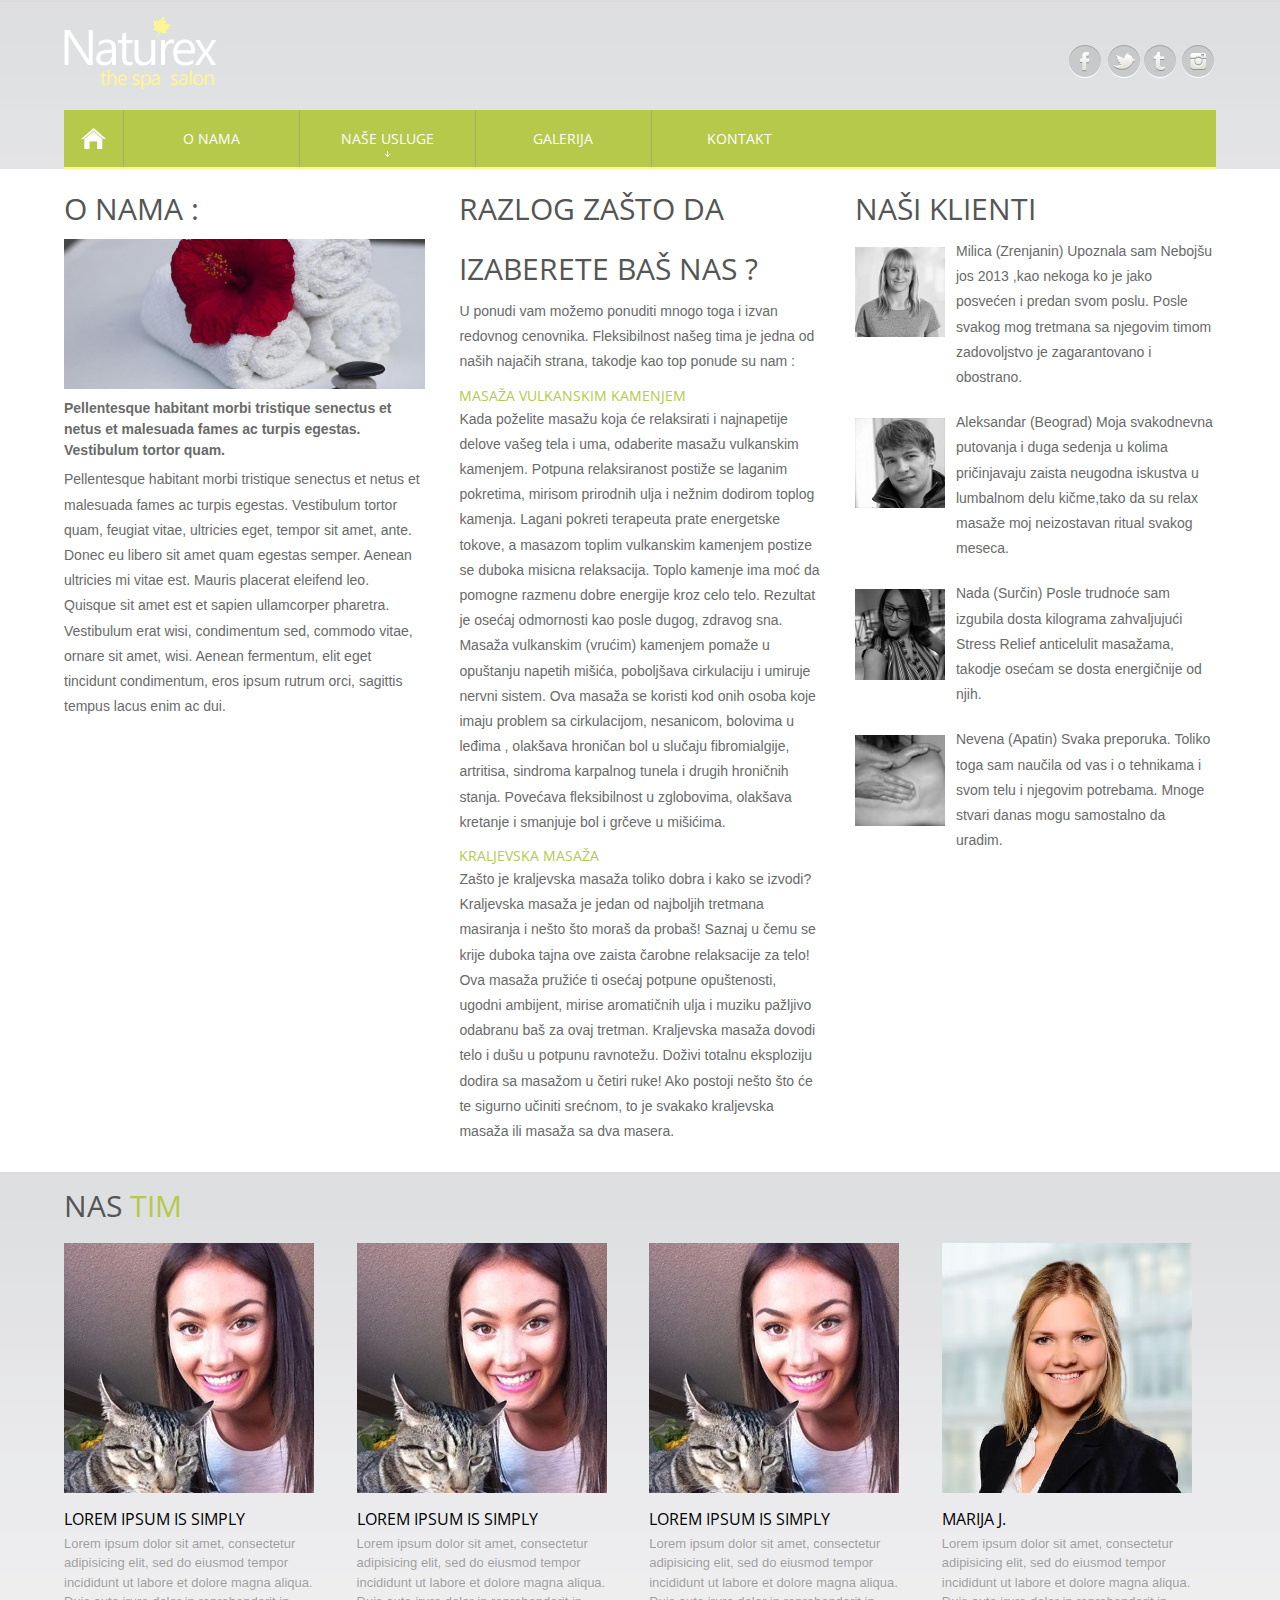
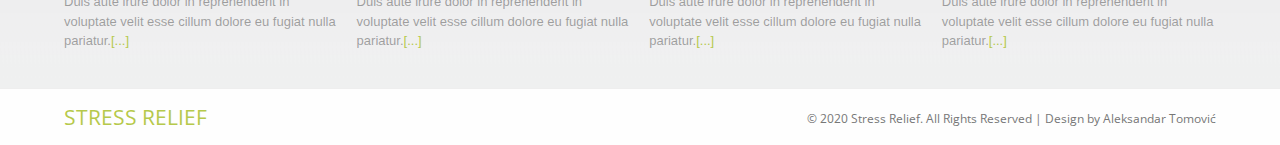
==== commit d8a4d8a5: "tekstovi" ====
--- a/about.html
+++ b/about.html
@@ -124,11 +124,16 @@
 					</div>
 					<div class="about-grid center-grid1">
 						<h3>Razlog zašto da izaberete baš nas ?</h3>
-						<p>Pellenn dimentum sed, commodo vitae, ornare sit amet,lit eget tincidunt condimentum, eros ipsum rutrum orci, sagittis tempus lacus enim ac dui.</p>
-						<label>exercitation ullamco laboris nisi ut aliquip ex ea commodo consequat. orem ipsum dolor sit amet</label>
-						<p>tristique senectus et netus et malesuada fames ac turpis egestas. Vestibulum tortor quam, feugiat vitae, ultricies eget, tempor sit amet, ante. Donec eu libero sit amet quam egestas semper. Aenean ultricies mi vitae est. Mauris placerat eleifend leo. Quisque sit amet est et sapien ullamcorper pharetrornare sit amet, wisi. Aenean fermentum,</p>
-						<label>exercitation ullamco laboris nisi ut aliquip ex ea commodo consequat. orem ipsum dolor sit amet</label>
-						<p>tristique senectus et netus et malesuada fames ac turpis egestas. Vestibulum tortor quam, feugiat vitae, ultricies eget, tempor sit amet, ante. Donec eu libero sit amet quam egestas semper. Aenean ultricies mi vitae est. Mauris placerat eleifend leo. Quisque sit amet est et sapien ullamcorper pharetrornare sit amet, wisi. Aenean fermentum,</p>
+						<p>U ponudi vam možemo ponuditi mnogo toga i izvan redovnog cenovnika. Fleksibilnost našeg tima je jedna od naših najačih strana, takodje kao top ponude su nam :</p>
+						<label>Masaža vulkanskim kamenjem</label>
+						<p>Kada poželite masažu koja će relaksirati i najnapetije delove vašeg tela i uma, odaberite masažu vulkanskim kamenjem. Potpuna relaksiranost postiže se laganim pokretima, mirisom prirodnih ulja i nežnim dodirom toplog kamenja.
+						   Lagani pokreti terapeuta prate energetske tokove, a masazom toplim vulkanskim kamenjem postize se duboka misicna relaksacija. Toplo kamenje ima moć da pomogne razmenu dobre energije kroz celo telo. Rezultat je osećaj odmornosti 
+						   kao posle dugog, zdravog sna. Masaža vulkanskim (vrućim) kamenjem pomaže u opuštanju napetih mišića, poboljšava cirkulaciju i umiruje nervni sistem. Ova masaža se koristi kod onih osoba koje imaju problem sa cirkulacijom, nesanicom, 
+						   bolovima u leđima , olakšava hroničan bol u slučaju fibromialgije, artritisa, sindroma karpalnog tunela i drugih hroničnih stanja. Povećava fleksibilnost u zglobovima, olakšava kretanje i smanjuje bol i grčeve u mišićima.</p>
+						<label>Kraljevska masaža</label>
+						<p>Zašto je kraljevska masaža toliko dobra i kako se izvodi? Kraljevska masaža je jedan od najboljih tretmana masiranja i nešto što moraš da probaš! Saznaj u čemu se krije duboka tajna ove zaista čarobne relaksacije za telo!
+						   Ova masaža pružiće ti osećaj potpune opuštenosti, ugodni ambijent, mirise aromatičnih ulja i  muziku pažljivo odabranu baš za ovaj tretman. Kraljevska masaža dovodi telo i dušu u potpunu ravnotežu. Doživi totalnu eksploziju 
+						   dodira sa masažom u četiri ruke! Ako postoji nešto što će te sigurno učiniti srećnom, to je svakako kraljevska masaža ili masaža sa dva masera.</p>
 					</div>
 					<div class="about-grid last-grid1">
 						<h3>Naši Klienti</h3>
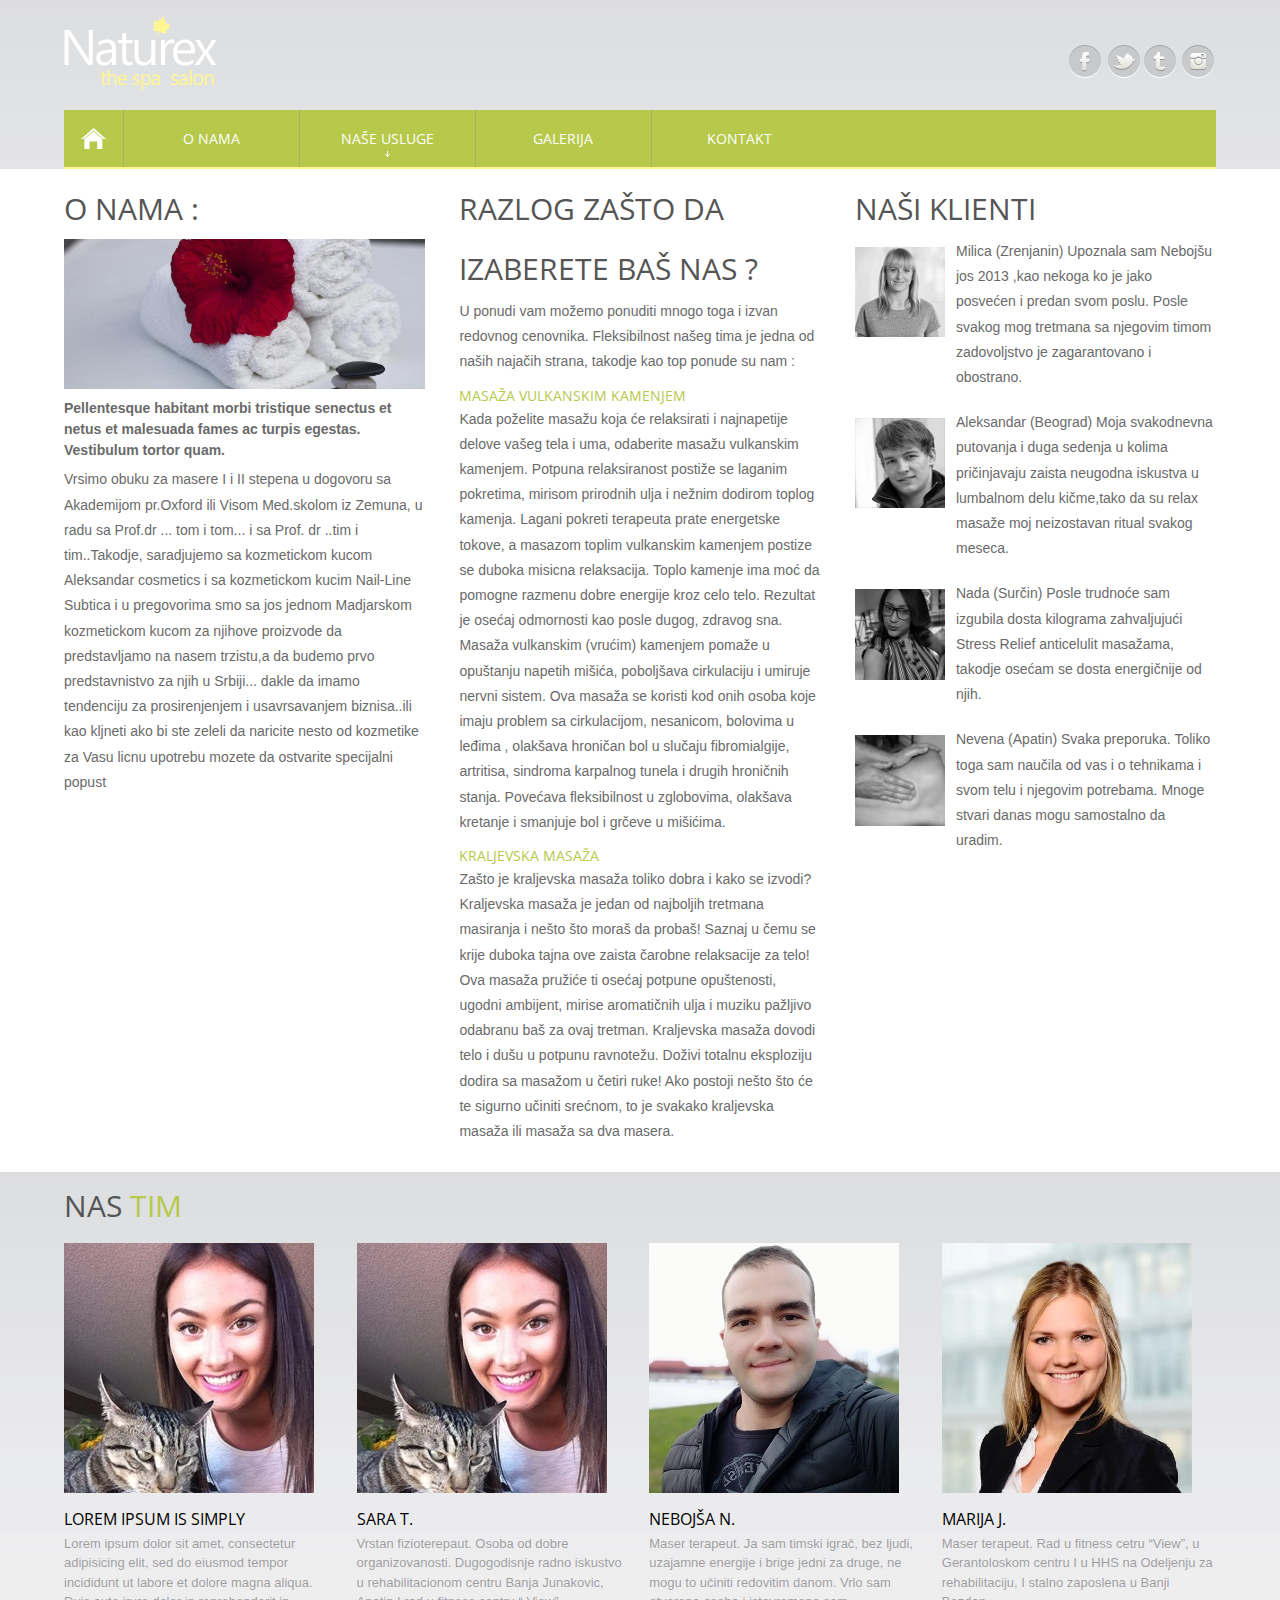
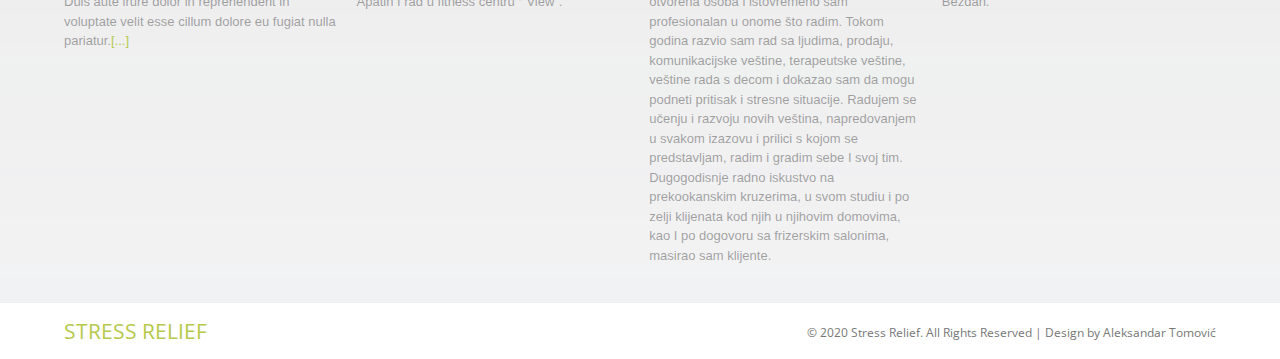
==== commit ac5b5b05: "cene" ====
--- a/about.html
+++ b/about.html
@@ -66,32 +66,79 @@
 							<a class="direct" href="services.html">Naše usluge</a>
 							<ul>
 								<li>
-									<a href="#">electronic</a>
+									<a href="#">relax</a>
+									<ul>
+										<li><a href="#">30 min.-600din</a></li>
+										<li><a href="#">45 min.-800din</a></li>
+										<li><a href="#">60 min.-1000din</a></li>
+										<li><a href="#">90 min.-1400din</a></li>
+									</ul>
 								</li>
 								<li class="current">
-									<a href="#">typesetting</a>
-									<ul>
-										<li class="current"><a href="#">printin</a></li>
-										<li><a href="#">typesetting</a></li>
-										<li><a href="#">scrambled</a></li>
-										<li><a href="#">specimen book</a></li>
-										<li><a href="#">electronic typesetting</a></li>
-									</ul>
-								</li>
-								<li>
-									<a href="#">specimen book</a>
-									<ul>
-										<li><a href="#">scrambled</a></li>
-										<li><a href="#">specimen book</a></li>
-										<li><a href="#">electronic typesetting</a></li>
-									</ul>
-								</li>
-								<li>
-									<a href="#">scrambled</a>
-									<ul>
-										<li><a href="#">scrambled</a></li>
-										<li><a href="#">specimen book</a></li>
-										<li><a href="#">electronic typesetting</a></li>
+									<a href="#">anticelulit</a>
+									<ul>
+										<li><a href="#">30 min.-800din</a></li>
+										<li><a href="#">45 min.-1000din</a></li>
+										<li><a href="#">60 min.-1200din</a></li>
+										<li><a href="#">90 min.-1400din</a></li>
+									</ul>
+								</li>
+								<li>
+									<a href="#">sportska</a>
+									<ul>
+										<li><a href="#">30 min.-800din</a></li>
+										<li><a href="#">45 min.-1000din</a></li>
+										<li><a href="#">60 min.-1400din</a></li>
+										<li><a href="#">90 min.-1600din</a></li>
+									</ul>
+								</li>
+								<li>
+									<a href="#">refleksologija stopala</a>
+									<ul>
+										<li><a href="#">30 min.-800din</a></li>
+										<li><a href="#">45 min.-1000din</a></li>
+										<li><a href="#">60 min.-1200din</a></li>
+										<li><a href="#">90 min.-1600din</a></li>
+									</ul>
+								</li>
+								<li>
+									<a href="#">masaža sa medom</a>
+									<ul>
+										<li><a href="#">60 min.-2000din</a></li>
+										<li><a href="#">90 min.-2400din</a></li>
+									</ul>
+								</li>
+								<li>
+									<a href="#">masaža sa čokoladom</a>
+									<ul>
+										<li><a href="#">60 min.-2000din</a></li>
+										<li><a href="#">90 min.-2400din</a></li>
+									</ul>
+								</li>
+								<li>
+									<a href="#">masaža vulkanskim kamenjem</a>
+									<ul>
+										<li><a href="#">60 min.-2200din</a></li>
+										<li><a href="#">90 min.-2700din</a></li>
+									</ul>
+								</li>
+								<li>
+									<a href="#">kraljevska masaža</a>
+									<ul>
+										<li><a href="#">60 min.-3400din</a></li>
+										<li><a href="#">90 min.-4000din</a></li>
+									</ul>
+								</li>
+								<li>
+									<a href="#">ostale masaže</a>
+									<ul>
+										<li><a href="#">kontaktirati lično</a></li>
+									</ul>
+								</li>
+								<li>
+									<a href="#">dodaci</a>
+									<ul>
+										<li><a href="#">eterična ulja -150din</a></li>
 									</ul>
 								</li>
 							</ul>
@@ -119,7 +166,12 @@
 						<h3>O nama :</h3>
 						<a href="#"><img src="images/slider1.jpg" title="about"></a>
 						<span>Pellentesque habitant morbi tristique senectus et netus et malesuada fames ac turpis egestas. Vestibulum tortor quam.</span>
-						<p>Pellentesque habitant morbi tristique senectus et netus et malesuada fames ac turpis egestas. Vestibulum tortor quam, feugiat vitae, ultricies eget, tempor sit amet, ante. Donec eu libero sit amet quam egestas semper. Aenean ultricies mi vitae est. Mauris placerat eleifend leo. Quisque sit amet est et sapien ullamcorper pharetra. Vestibulum erat wisi, condimentum sed, commodo vitae, ornare sit amet, wisi. Aenean fermentum, elit eget tincidunt condimentum, eros ipsum rutrum orci, sagittis tempus lacus enim ac dui.</p>
+						<p>Vrsimo obuku za masere I i II stepena u dogovoru sa Akademijom pr.Oxford ili Visom Med.skolom iz Zemuna, u radu sa 
+						   Prof.dr ... tom i tom... i sa Prof. dr ..tim i tim..Takodje, saradjujemo sa kozmetickom kucom Aleksandar cosmetics i sa 
+						   kozmetickom kucim Nail-Line Subtica i u pregovorima smo sa jos jednom Madjarskom kozmetickom kucom za njihove proizvode 
+						   da predstavljamo na nasem trzistu,a da budemo prvo predstavnistvo za njih u Srbiji... dakle da imamo tendenciju za 
+						   prosirenjenjem i usavrsavanjem biznisa..ili kao kljneti ako bi ste zeleli da naricite nesto od kozmetike za Vasu licnu 
+						   upotrebu mozete da ostvarite specijalni popust</p>
 						
 					</div>
 					<div class="about-grid center-grid1">
@@ -190,18 +242,22 @@
 										</div>
 										<div class="grid_1_of_4 images_1_of_4">
 											 <img src="images/team.jpg">
-											 <h4>Lorem Ipsum is simply </h4>
-											 <p>Lorem ipsum dolor sit amet, consectetur adipisicing elit, sed do eiusmod tempor incididunt ut labore et dolore magna aliqua. Duis aute irure dolor in reprehenderit in voluptate velit esse cillum dolore eu fugiat nulla pariatur.<a href="#">[...]</a></p>
+											 <h4>Sara T. </h4>
+											 <p>Vrstan fizioterepaut. Osoba od dobre organizovanosti. Dugogodisnje radno iskustvo u rehabilitacionom centru Banja Junakovic, Apatin I rad u fitness centru “ View”.</p>
 										</div>
 										<div class="grid_1_of_4 images_1_of_4">
-											 <img src="images/team.jpg">
-											 <h4>Lorem Ipsum is simply </h4>
-											 <p>Lorem ipsum dolor sit amet, consectetur adipisicing elit, sed do eiusmod tempor incididunt ut labore et dolore magna aliqua. Duis aute irure dolor in reprehenderit in voluptate velit esse cillum dolore eu fugiat nulla pariatur.<a href="#">[...]</a></p>
+											 <img src="images/team2.jpg">
+											 <h4>Nebojša N. </h4>
+											 <p>Maser terapeut. Ja sam timski igrač, bez ljudi, uzajamne energije i brige jedni za druge, ne mogu to učiniti redovitim danom. Vrlo sam otvorena osoba i istovremeno 
+											    sam profesionalan u onome što radim. Tokom godina razvio sam rad sa ljudima, prodaju, komunikacijske veštine, terapeutske veštine, veštine rada s decom i dokazao 
+												sam da mogu podneti pritisak i stresne situacije. Radujem se učenju i razvoju novih veština, napredovanjem u svakom izazovu i prilici s kojom se predstavljam, 
+												radim i gradim sebe I svoj tim. Dugogodisnje radno iskustvo na prekookanskim kruzerima, u svom studiu i po zelji klijenata kod njih u njihovim domovima, kao I po 
+												dogovoru sa frizerskim salonima, masirao sam klijente.</p>
 										</div>
 										<div class="grid_1_of_4 images_1_of_4">
 											 <img src="images/team1.jpg">
 											 <h4>Marija J. </h4>
-											 <p>Lorem ipsum dolor sit amet, consectetur adipisicing elit, sed do eiusmod tempor incididunt ut labore et dolore magna aliqua. Duis aute irure dolor in reprehenderit in voluptate velit esse cillum dolore eu fugiat nulla pariatur.<a href="#">[...]</a></p>
+											 <p>Maser terapeut. Rad u fitness cetru “View”, u Gerantoloskom centru I u HHS na Odeljenju za rehabilitaciju, I stalno zaposlena u Banji Bezdan.</p>
 										</div>
 									</div>
 								</div>						
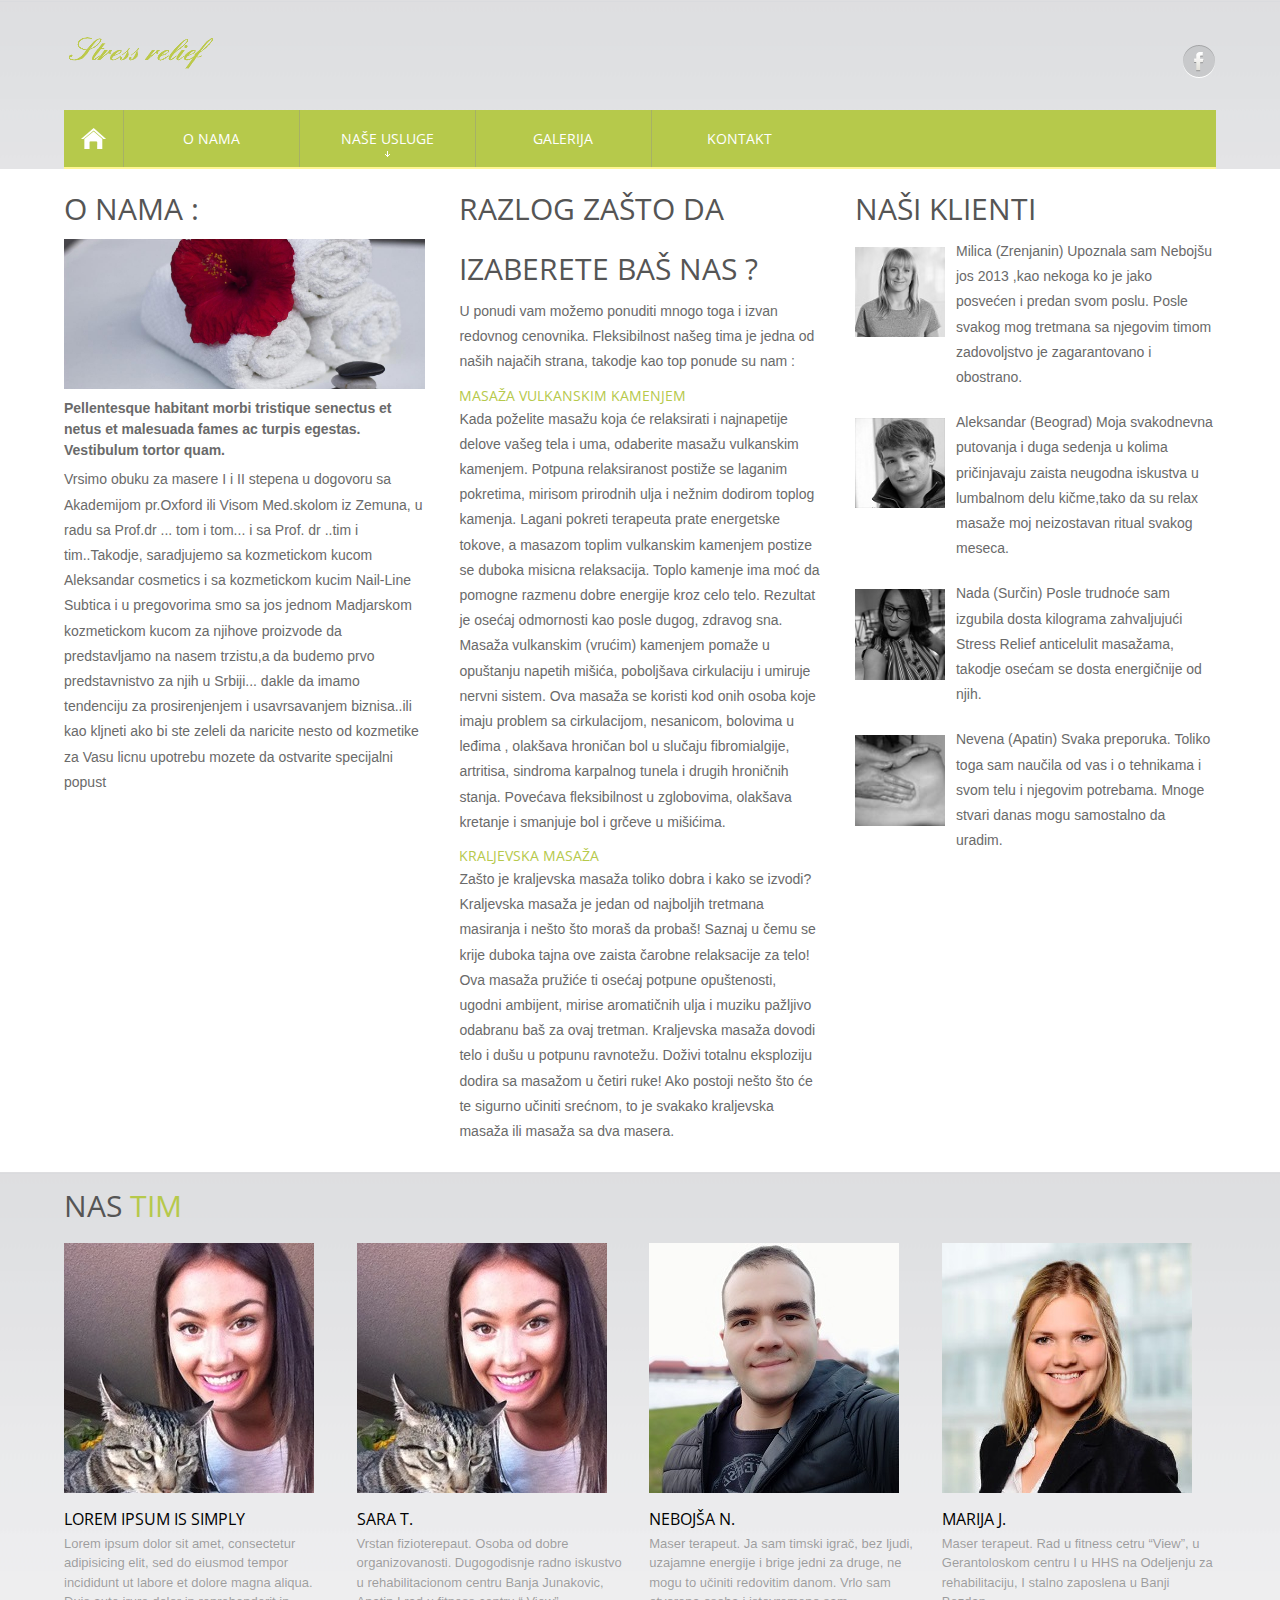
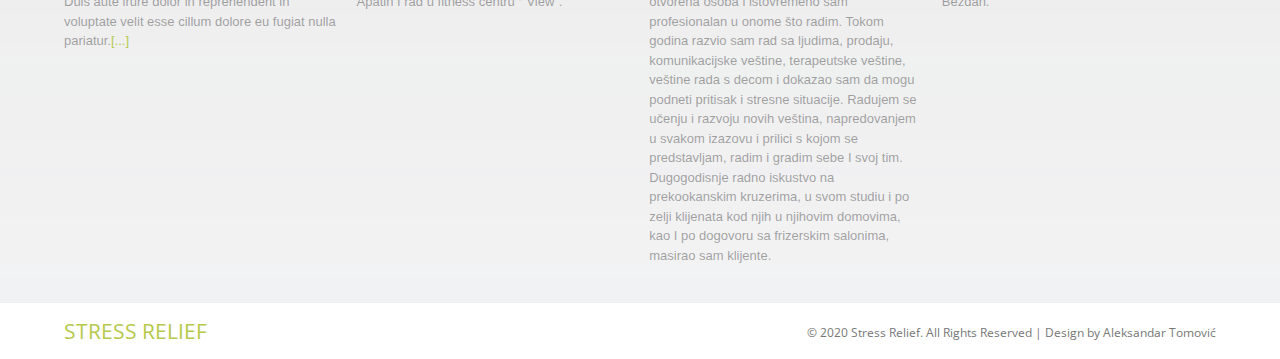
==== commit 88457ea1: "socijalne mreze" ====
--- a/about.html
+++ b/about.html
@@ -1,7 +1,13 @@
 <!DOCTYPE HTML>
-<html>
+<html lang="en">
 	<head>
 		<title>Stress Relief personal massager Nebo</title>
+		<meta charset="UTF-8">
+		<meta name="description" content="salon masaze">
+		<meta name="keywords" content="masaza, masaža, sombor, kraljevska, relaks, relax, 
+		anticelulit, sportska, svedska, švedska, sportska, refleksologija, erotska">
+		<meta name="author" content="Aleksandar Tomović">
+		<meta name="viewport" content="width=device-width initial-scale=1.0">
 		<link href="css/style.css" rel="stylesheet" type="text/css"  media="all" />
 		<link href='https://fonts.googleapis.com/css?family=Open+Sans' rel='stylesheet' type='text/css'>
 		<link rel="stylesheet" href="css/superfish.css" media="screen">
@@ -43,10 +49,7 @@
 				</div>
 				<div class="top-social-icons">
 					<ul>
-						<li><a class="icon1" href="#"> </a></li>
-						<li><a class="icon2" href="#"> </a></li>
-						<li><a class="icon3" href="#"> </a></li>
-						<li><a class="icon4" href="#"> </a></li>
+						<li><a class="icon1" href="https://www.facebook.com/Studio-masa%C5%BEe-Stress-Relief--650795051734283/" target="_blank"> </a></li>
 					</ul>
 				</div>
 				<div class="clear"> </div>
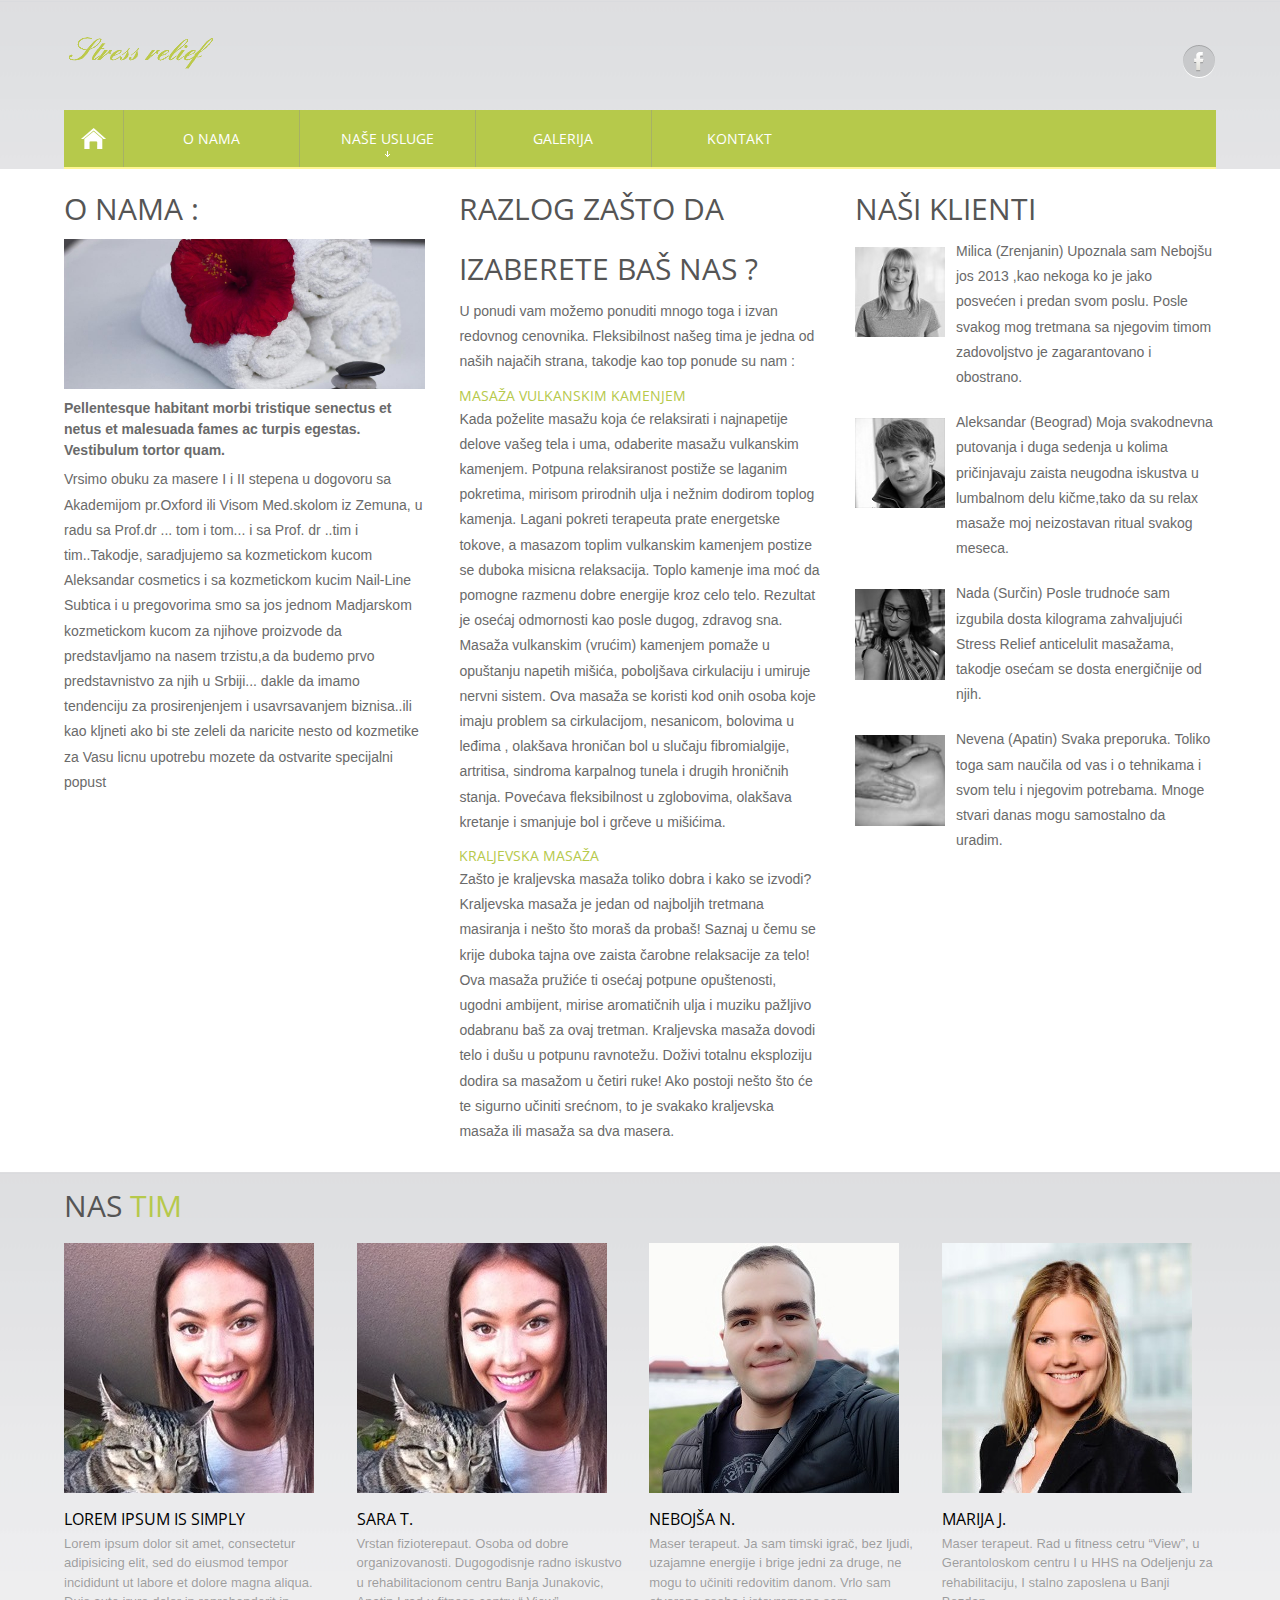
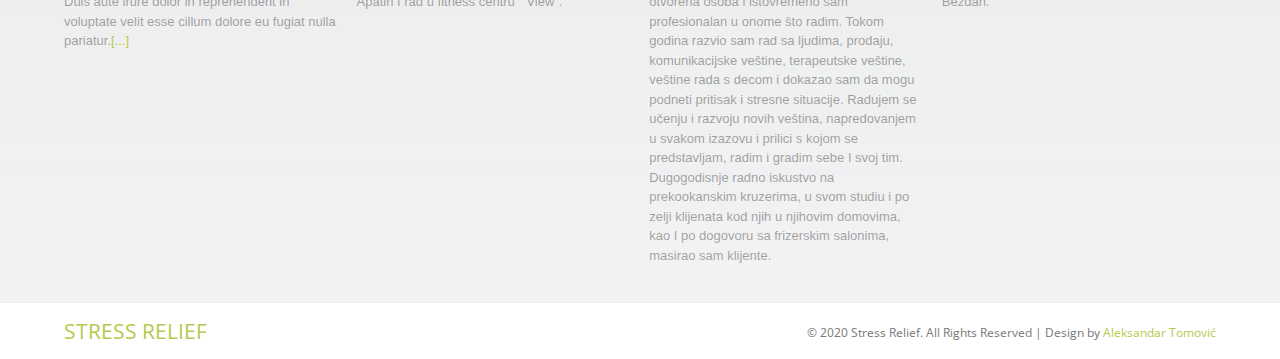
==== commit e77ac76e: "link ka githubu" ====
--- a/about.html
+++ b/about.html
@@ -277,7 +277,7 @@
 					<a href="index.html">STRESS RELIEF</a>
 				</div>
 				<div class="footer-right">
-					<p>&copy; 2020 Stress Relief. All Rights Reserved | Design by Aleksandar Tomović</p>
+					<p>&copy; 2020 Stress Relief. All Rights Reserved | Design by <a href="https://github.com/pyace1" target="_blank">Aleksandar Tomović</a></p>
 					<script type="text/javascript">
 							$(document).ready(function() {
 								/*
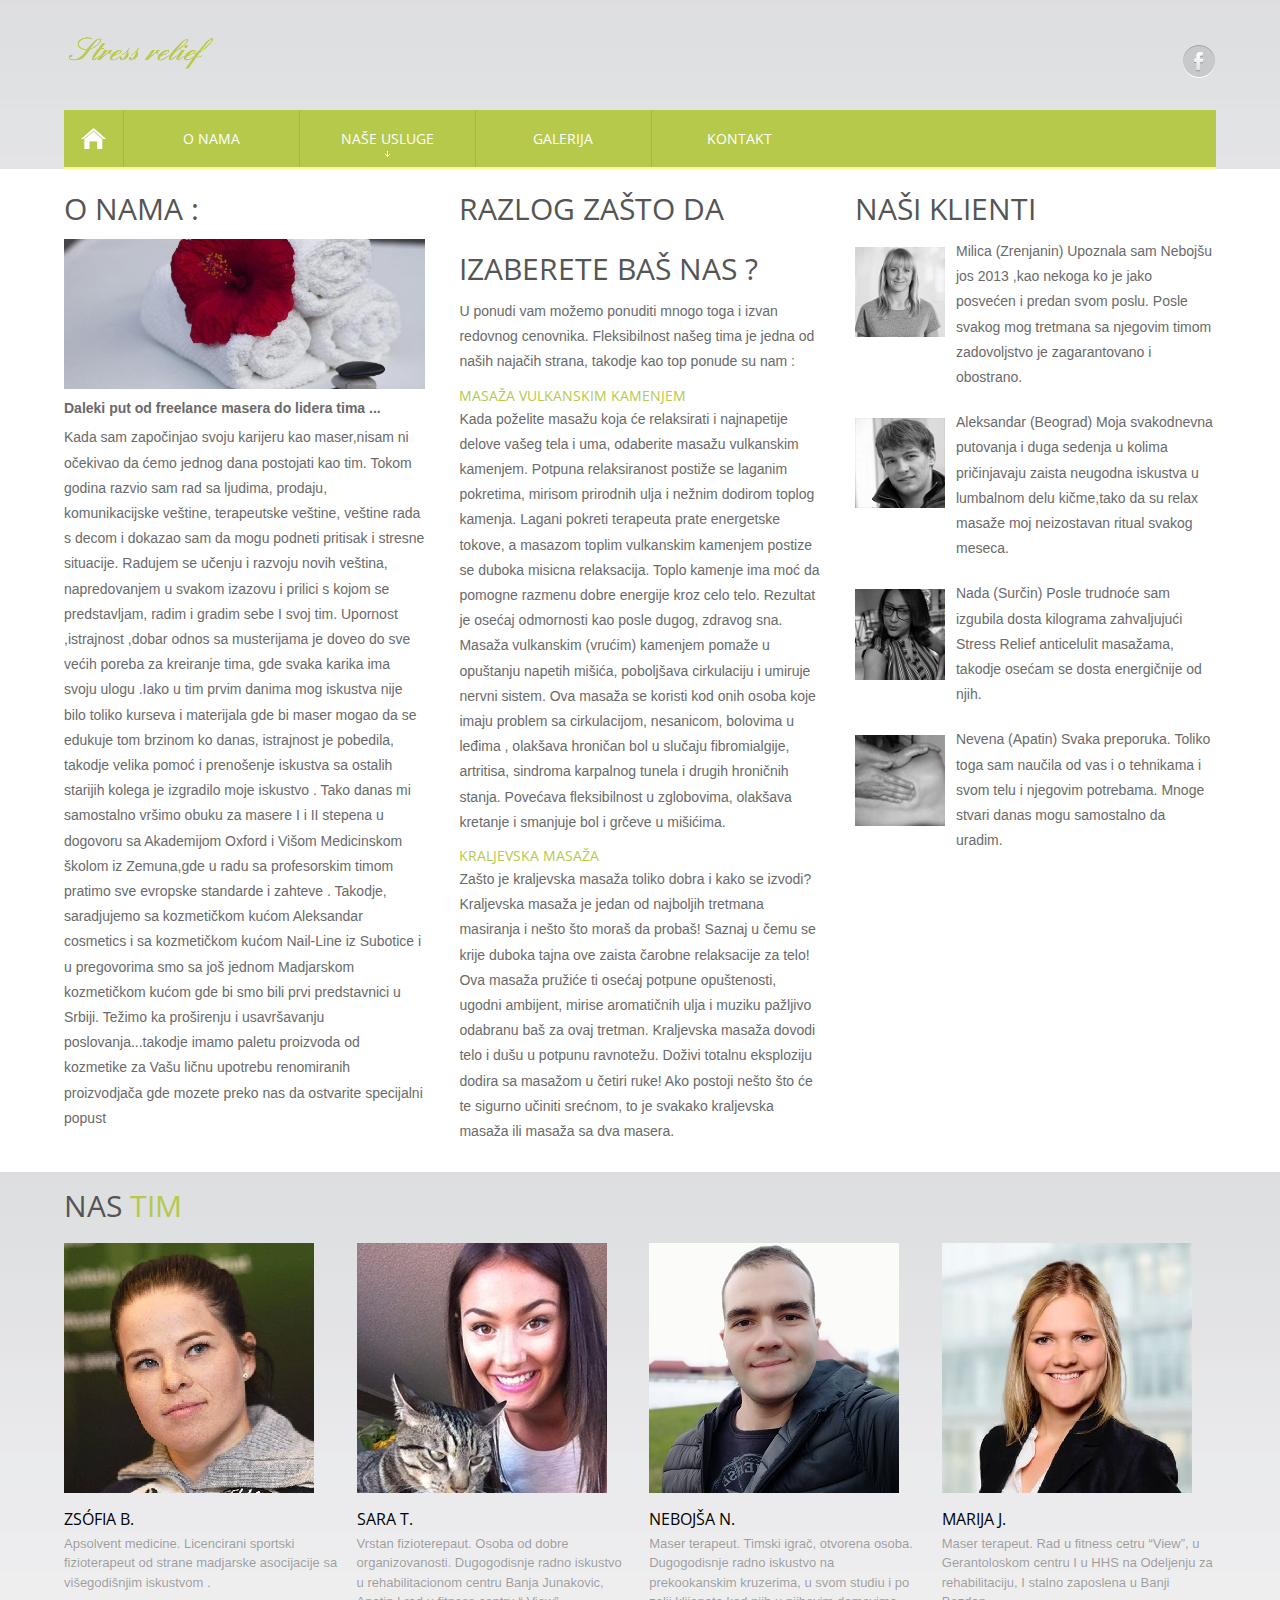
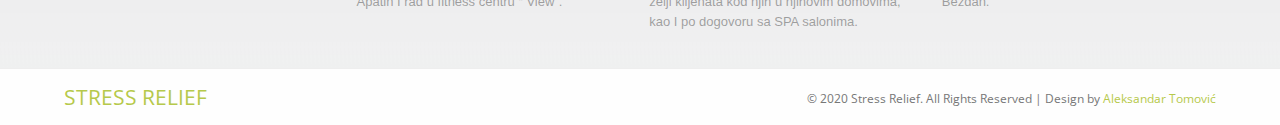
==== commit 6ccbfd78: "zadnje dorade,fotka,text" ====
--- a/about.html
+++ b/about.html
@@ -168,13 +168,18 @@
 					<div class="about-grid">
 						<h3>O nama :</h3>
 						<a href="#"><img src="images/slider1.jpg" title="about"></a>
-						<span>Pellentesque habitant morbi tristique senectus et netus et malesuada fames ac turpis egestas. Vestibulum tortor quam.</span>
-						<p>Vrsimo obuku za masere I i II stepena u dogovoru sa Akademijom pr.Oxford ili Visom Med.skolom iz Zemuna, u radu sa 
-						   Prof.dr ... tom i tom... i sa Prof. dr ..tim i tim..Takodje, saradjujemo sa kozmetickom kucom Aleksandar cosmetics i sa 
-						   kozmetickom kucim Nail-Line Subtica i u pregovorima smo sa jos jednom Madjarskom kozmetickom kucom za njihove proizvode 
-						   da predstavljamo na nasem trzistu,a da budemo prvo predstavnistvo za njih u Srbiji... dakle da imamo tendenciju za 
-						   prosirenjenjem i usavrsavanjem biznisa..ili kao kljneti ako bi ste zeleli da naricite nesto od kozmetike za Vasu licnu 
-						   upotrebu mozete da ostvarite specijalni popust</p>
+						<span>Daleki put od freelance masera do lidera tima ...</span>
+						<p>Kada sam započinjao svoju karijeru kao maser,nisam ni očekivao da ćemo jednog dana postojati kao tim. Tokom godina razvio sam rad sa ljudima, prodaju, komunikacijske veštine, terapeutske veštine, veštine rada s decom i dokazao 
+							sam da mogu podneti pritisak i stresne situacije. Radujem se učenju i razvoju novih veština, napredovanjem u svakom izazovu i prilici s kojom se predstavljam, 
+							radim i gradim sebe I svoj tim. Upornost ,istrajnost 
+						   ,dobar odnos sa musterijama je doveo do sve većih poreba za kreiranje tima, gde svaka karika ima svoju ulogu .Iako u tim 
+						   prvim danima mog iskustva nije bilo toliko kurseva i materijala gde bi maser mogao da se edukuje tom brzinom ko danas, 
+						   istrajnost je pobedila, takodje velika pomoć i prenošenje iskustva sa ostalih starijih kolega je izgradilo moje iskustvo .
+						   Tako danas mi samostalno vršimo obuku za masere I i II stepena u dogovoru sa Akademijom Oxford i Višom Medicinskom školom iz Zemuna,gde u radu sa 
+						   profesorskim timom pratimo sve evropske standarde i zahteve . Takodje, saradjujemo sa kozmetičkom kućom Aleksandar cosmetics i sa 
+						   kozmetičkom kućom Nail-Line iz Subotice i u pregovorima smo sa još jednom Madjarskom kozmetičkom kućom gde bi smo bili prvi predstavnici 
+						   u Srbiji. Težimo ka proširenju i usavršavanju poslovanja...takodje imamo paletu proizvoda od kozmetike za Vašu ličnu 
+						   upotrebu renomiranih proizvodjača gde mozete preko nas da ostvarite specijalni popust</p>
 						
 					</div>
 					<div class="about-grid center-grid1">
@@ -239,9 +244,9 @@
 			<h3>Nas<span> tim</span></h3>
 									<div class="section group">
 										<div class="grid_1_of_4 images_1_of_4">
-											 <img src="images/team.jpg">
-											 <h4>Lorem Ipsum is simply </h4>
-											 <p>Lorem ipsum dolor sit amet, consectetur adipisicing elit, sed do eiusmod tempor incididunt ut labore et dolore magna aliqua. Duis aute irure dolor in reprehenderit in voluptate velit esse cillum dolore eu fugiat nulla pariatur.<a href="#">[...]</a></p>
+											 <img src="images/team0.jpg">
+											 <h4>Zsófia B. </h4>
+											 <p>Apsolvent medicine. Licencirani sportski fizioterapeut od strane madjarske asocijacije sa višegodišnjim iskustvom .</p>
 										</div>
 										<div class="grid_1_of_4 images_1_of_4">
 											 <img src="images/team.jpg">
@@ -251,11 +256,8 @@
 										<div class="grid_1_of_4 images_1_of_4">
 											 <img src="images/team2.jpg">
 											 <h4>Nebojša N. </h4>
-											 <p>Maser terapeut. Ja sam timski igrač, bez ljudi, uzajamne energije i brige jedni za druge, ne mogu to učiniti redovitim danom. Vrlo sam otvorena osoba i istovremeno 
-											    sam profesionalan u onome što radim. Tokom godina razvio sam rad sa ljudima, prodaju, komunikacijske veštine, terapeutske veštine, veštine rada s decom i dokazao 
-												sam da mogu podneti pritisak i stresne situacije. Radujem se učenju i razvoju novih veština, napredovanjem u svakom izazovu i prilici s kojom se predstavljam, 
-												radim i gradim sebe I svoj tim. Dugogodisnje radno iskustvo na prekookanskim kruzerima, u svom studiu i po zelji klijenata kod njih u njihovim domovima, kao I po 
-												dogovoru sa frizerskim salonima, masirao sam klijente.</p>
+											 <p>Maser terapeut. Timski igrač, otvorena osoba. Dugogodisnje radno iskustvo na prekookanskim kruzerima, u svom studiu i po zelji klijenata kod njih u njihovim domovima, kao I po 
+												dogovoru sa SPA salonima.</p>
 										</div>
 										<div class="grid_1_of_4 images_1_of_4">
 											 <img src="images/team1.jpg">
